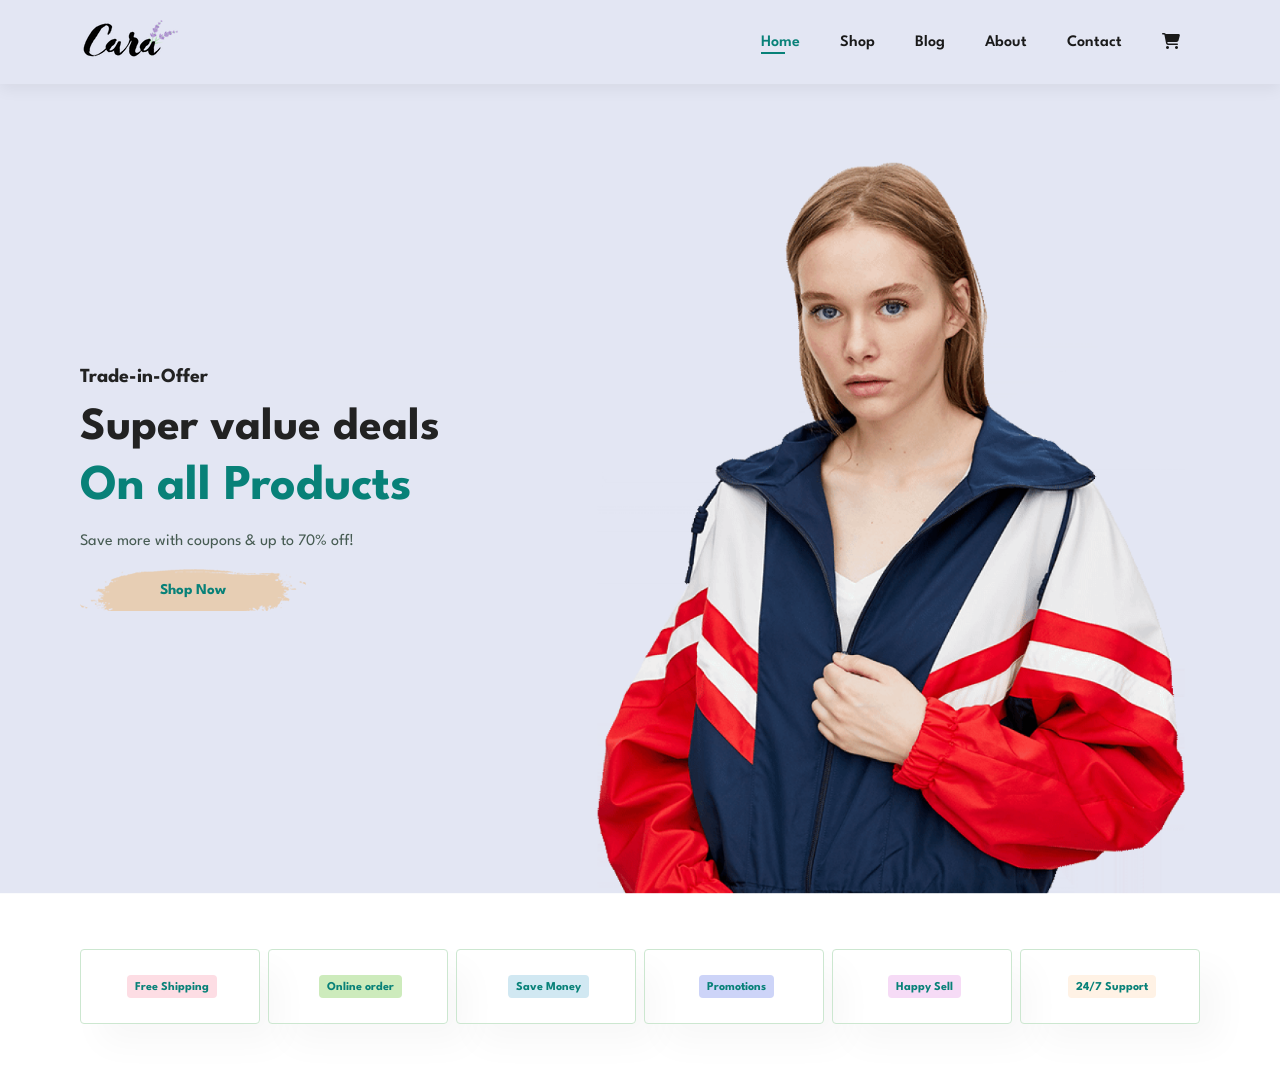
==== index.html @ 5d47c780 "Hora hai hora hai" ====
<!DOCTYPE html>
<html lang="en">

<head>
    <meta charset="UTF-8">
    <meta name="viewport" content="width=device-width, initial-scale=1.0">
    <title>Document</title>
    <link rel="stylesheet" href="style.css">
    <link rel="stylesheet" href="https://cdnjs.cloudflare.com/ajax/libs/font-awesome/6.7.2/css/all.min.css">
</head>

<body>
    <section id="header">
        <a href="#"><img src="images/logo.png" class="logo" alt=""></a>

        <div>
            <ul id="navbar">
                <li><a class="active" href="index.html">Home</a></li>
                <li><a href="Shop.html">Shop</a></li>
                <li><a href="Blog.html">Blog</a></li>
                <li><a href="About.html">About</a></li>
                <li><a href="Contact.html">Contact</a></li>

                <li><a href="cart.html"><i class="fa-solid fa-cart-shopping"></i></a></li>
            </ul>
        </div>


    </section>

    <section id="hero">
<h4>
    Trade-in-Offer
</h4>
<h2>Super value deals</h2>
<h1>On all Products</h1>
<p>Save more with coupons & up to 70% off!</p>
<button>Shop Now</button>

    </section>
    
    <section id="feature" class="section-p1">
        <div class="fe-box">
            <img src="images/features/f1.png" alt="">
            <h6>Free Shipping</h6>
        </div>
        <div class="fe-box">
            <img src="images/features/f2.png" alt="">
            <h6>Online order</h6>
        </div>
        <div class="fe-box">
            <img src="images/features/f3.png" alt="">
            <h6>Save Money</h6>
        </div>
        <div class="fe-box">
            <img src="images/features/f4.png" alt="">
            <h6>Promotions</h6>
        </div>
        <div class="fe-box">
            <img src="images/features/f5.png" alt="">
            <h6>Happy Sell</h6>
        </div>
        <div class="fe-box">
            <img src="images/features/f6.png" alt="">
            <h6>24/7 Support</h6>
        </div>
    </section>




    <script src="script.js"></script>

</body>

</html>
---- style.css ----
@import url("https://fonts.googleapis.com/css2?family=Spartan:wght@100;200;300;400;500;600;700;800;900&display=swap");
* {
  margin: 0;
  padding: 0;
  box-sizing: border-box;
  font-family: "Spartan", sans-serif;
}

html {
  scroll-behavior: smooth;
}

/* Global Styles */

h1 {
  font-size: 50px;
  line-height: 64px;
  color: #222;
}

h2 {
  font-size: 46px;
  line-height: 54px;
  color: #222;
}

h4 {
  font-size: 20px;
  color: #222;
}

h6 {
  font-weight: 700;
  font-size: 12px;
}

p {
  font-size: 16px;
  color: #465b52;
  margin: 15px 0 20px 0;
}

.section-p1 {
  padding: 40px 80px;
}

.section-m1 {
  margin: 40px 0;
}

body {
  width: 100%;
}

#header{
  display: flex;
  align-items: center;
  justify-content: space-between;
  padding: 20px 80px;
  background: #e3e6f3;
  box-shadow: 0 5px 15px rgba(0,0,0,0.06);
  z-index: 999;
  position: sticky;
  top: 0;
  left: 0;
}

#navbar{
  display: flex;
  align-items: center;
  justify-content: center;
}

#navbar li{
  list-style: none;
  padding: 0px 20px;
  position: relative;
  
}

#navbar li a {
  text-decoration: none;
  font-size: 16px;
  font-weight: 600;
  color: #1a1a1a;
  transition: 0.3s ease;

}

#navbar li a:hover, #navbar li a.active{
  color: #088178;
}

#navbar li a.active::after,#navbar li a:hover::after
{
  content: "";
  width: 30%;
  height: 2px;
  background-color: #088178;
  position: absolute;
  bottom: -4px;
  left: 20px;

  
}

#hero{
  background-image: url("images/hero4.png");
  height: 90vh;
  background-size: cover;
  background-repeat: no-repeat;
  background-position: top 25% right 0;
  width: 100%;
    /* height: 100vh;
  background-size: cover;
  background-repeat: no-repeat;
  background-position: center; */

  padding: 0 80px;
  display: flex;
  flex-direction: column;
  align-items: flex-start;
  justify-content: center;
  
  

}

#hero h4{
  padding-bottom: 15px;
}
#hero h1{
  color: #088178;
}

#hero button{
  background-image: url("images/button.png");
  background-color: transparent;
  color: #088178;
  border: 0;
  padding: 14px 80px 14px 80px ;
  background-repeat: no-repeat;
  cursor: pointer;
  font-size: 15px;
  font-weight: 700;
}

#feature .fe-box{
  width: 180px;
  text-align: center;
  padding: 25px 15px;
  box-shadow: 20px 20px 34px rgba(0,0,0,0.03);
  border: 1px solid #cce7d0;
  border-radius: 4px;
  margin: 15px 0px;
 

}

#feature .fe-box:hover{
  box-shadow: 10px 10px 54px rgba(70,62,221,0.1);
}

#feature .fe-box h6{
  padding: 12px 8px 10px 8px;
  line-height: 1px;
  border-radius: 4px;
  color: #088178;

  background-color:#fddde4;
  display: inline-block;
}
#feature .fe-box img{
  margin-bottom:10px ;
  width: 100%;
}
#feature{
   display: flex;
   justify-content: space-between;
   align-items: center;
   flex-wrap: wrap;
}

#feature .fe-box:nth-child(2) h6{
background-color: #cdebbc;
}
#feature .fe-box:nth-child(3) h6{
background-color: #d1e8f2;
}
#feature .fe-box:nth-child(4) h6{
background-color: #cdd4f8;
}
#feature .fe-box:nth-child(5) h6{
background-color: #f6dbf6;
}
#feature .fe-box:nth-child(6) h6{
background-color: #fff2e5;
}
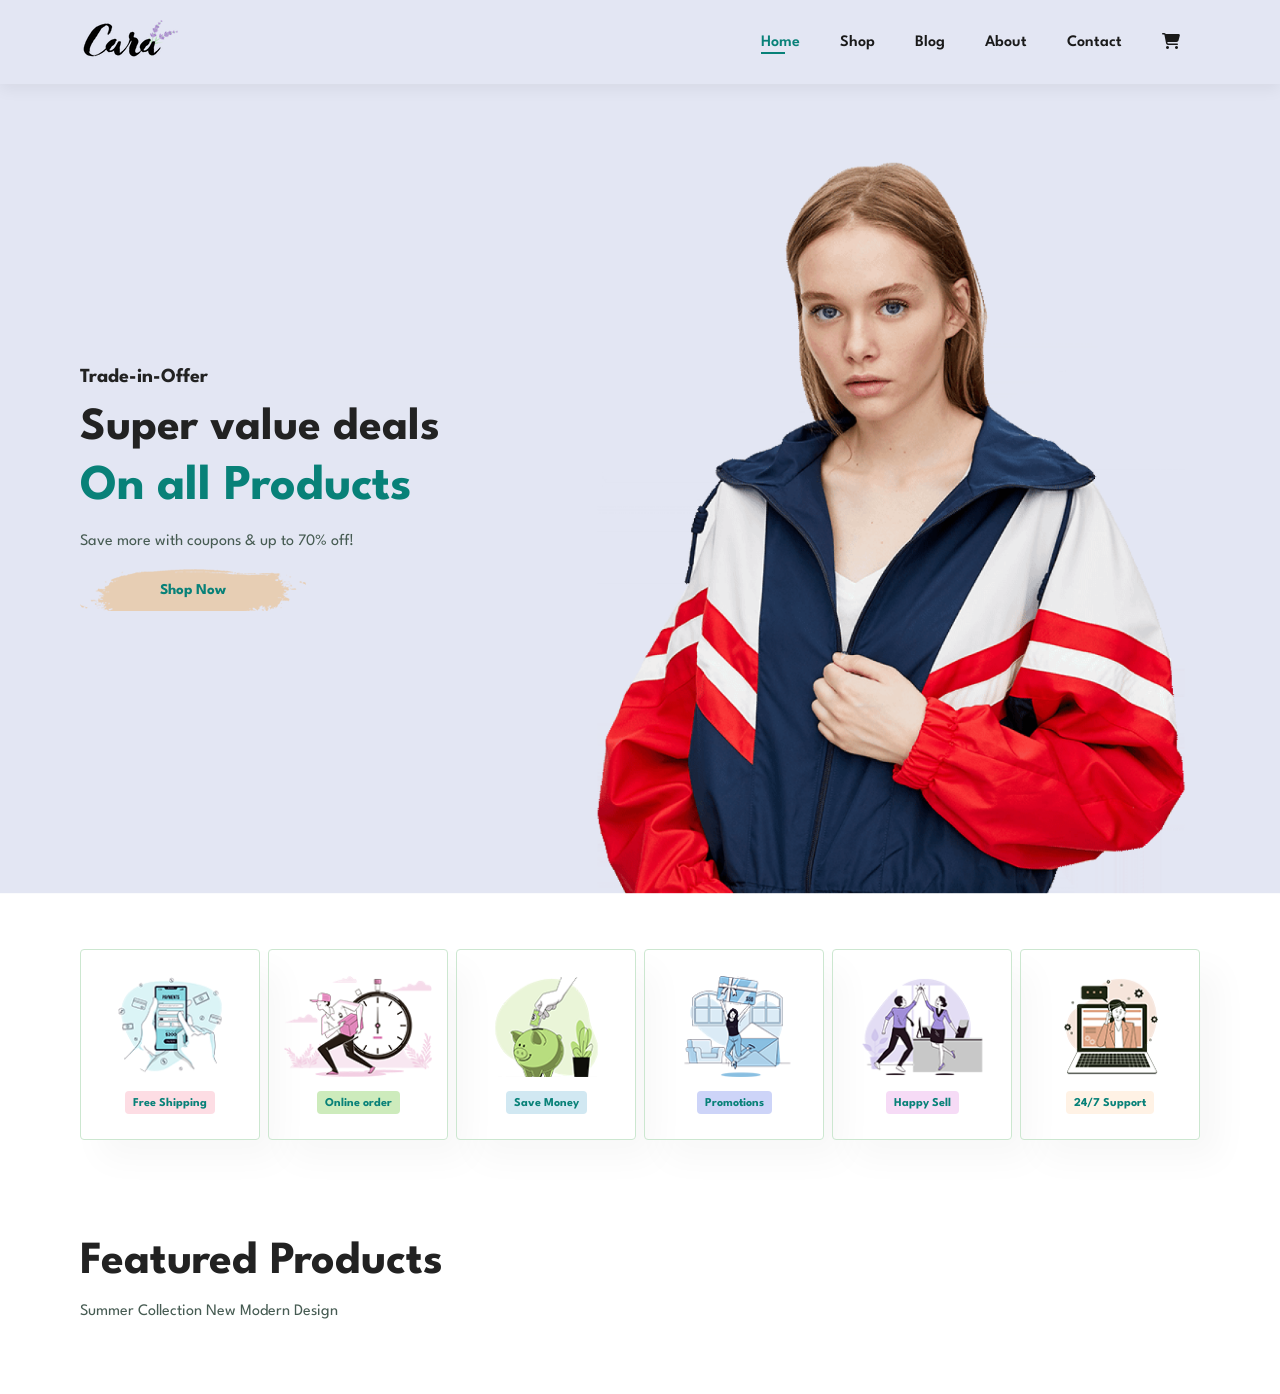
==== commit 40a8bf22: "Added Product Pictures" ====
--- a/index.html
+++ b/index.html
@@ -66,6 +66,19 @@
         </div>
     </section>
 
+    <section id="product1" class="section-p1">
+        <h2>Featured Products </h2>
+        <p>Summer Collection New Modern Design</p>
+        <div class="pro-container">
+            <div class="pro">
+                <img src="" alt="">
+            </div>
+
+
+        </div>
+
+    </section>
+
 
 
 
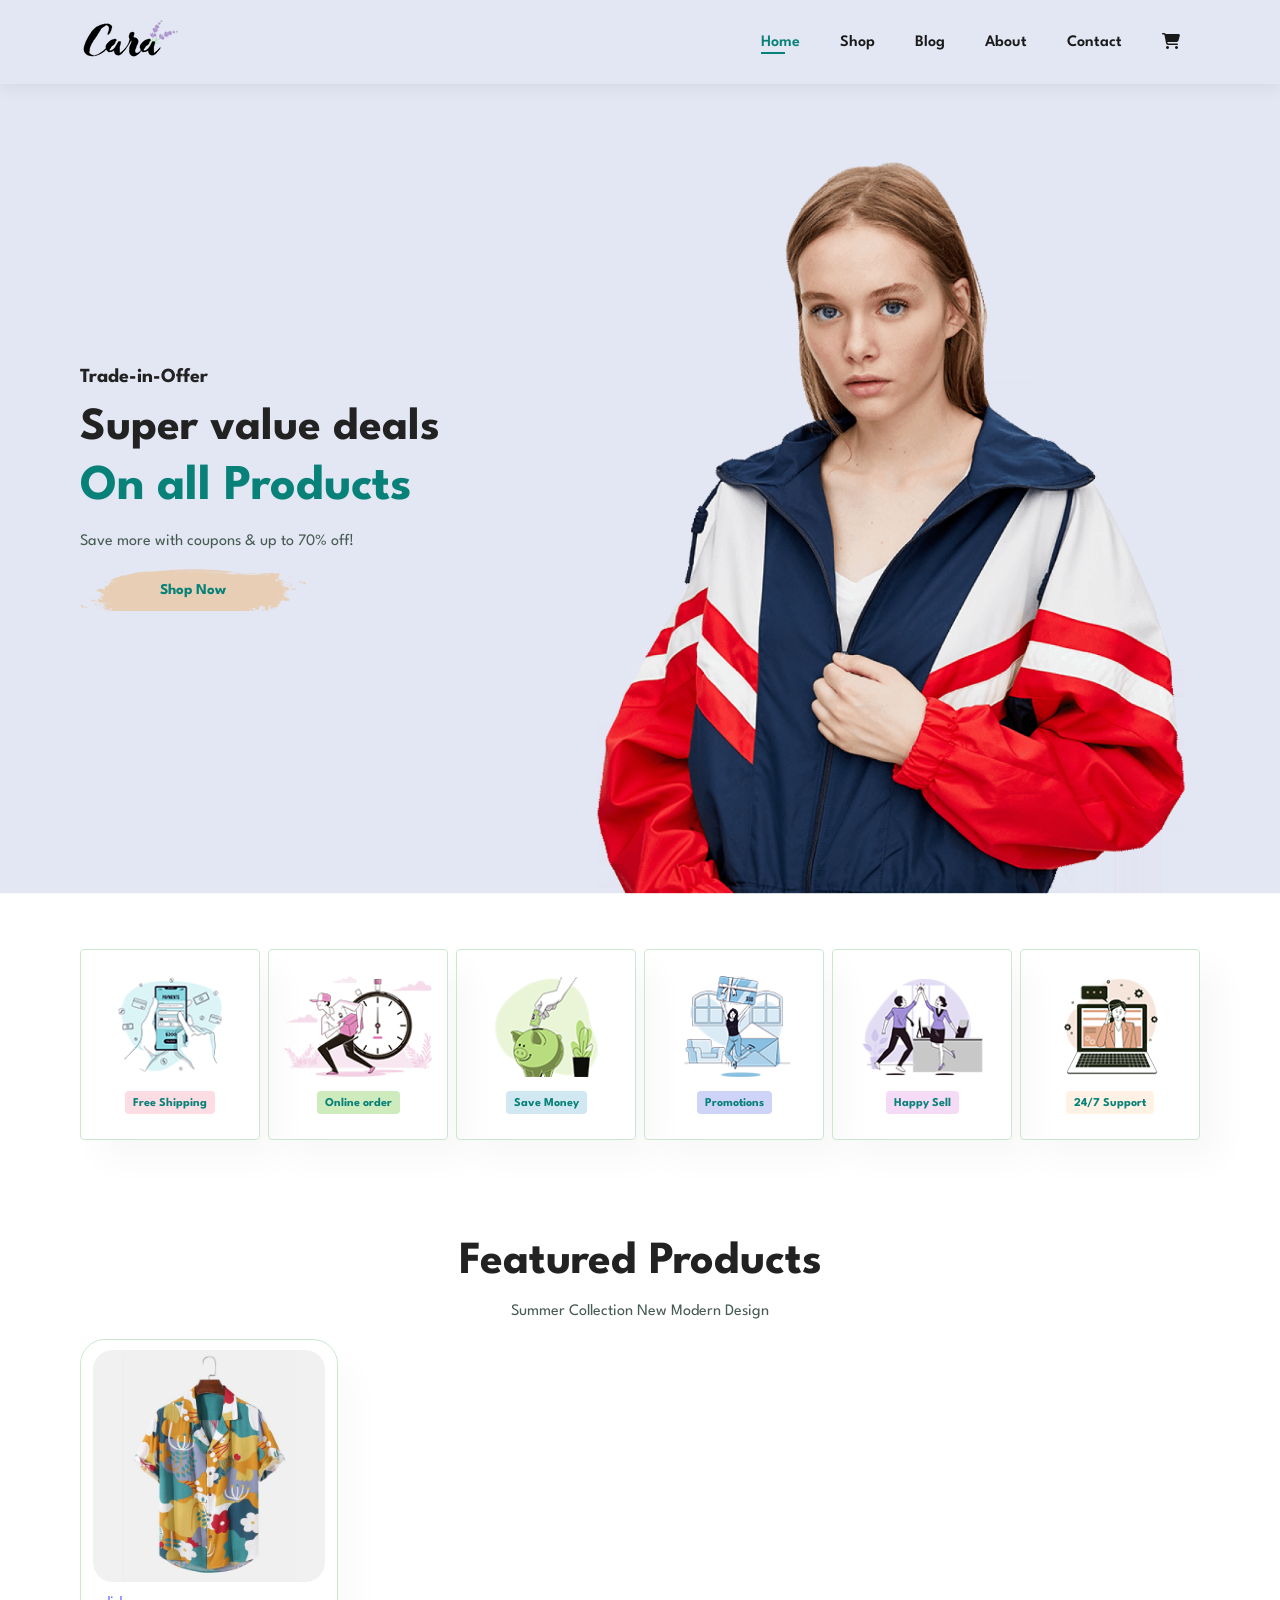
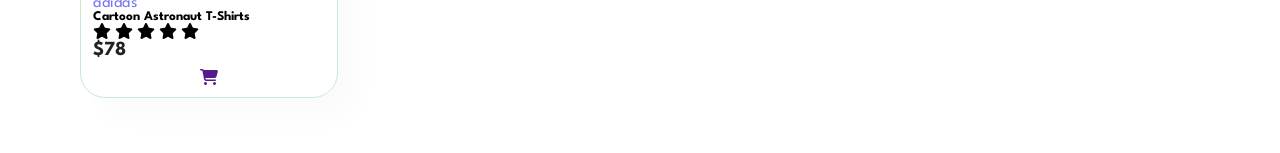
==== commit 58c4fe96: "Product details" ====
--- a/index.html
+++ b/index.html
@@ -71,7 +71,24 @@
         <p>Summer Collection New Modern Design</p>
         <div class="pro-container">
             <div class="pro">
-                <img src="" alt="">
+                <img src="images/Product/f1.jpg" alt="">
+                <div class="des">
+                    <span>adidas</span>
+                    <h5>Cartoon Astronaut T-Shirts</h5>
+                    <div class="star">
+                        <i class="fas fa-star"></i>
+                        <i class="fas fa-star"></i>
+                        <i class="fas fa-star"></i>
+                        <i class="fas fa-star"></i>
+                        <i class="fas fa-star"></i>
+                        
+                      
+                    </div>
+                    <h4>$78</h4>
+                </div>
+                <a href=""><i class="fa-solid fa-cart-shopping"></i></a>
+
+
             </div>
 
 
--- a/style.css
+++ b/style.css
@@ -197,3 +197,48 @@
 background-color: #fff2e5;
 }
 
+#product1{
+  text-align: center;
+}
+
+#product1 .pro{
+width: 23%;
+min-width: 250px;
+padding: 10px 12px;
+border: 1px solid #cce7d0;
+border-radius: 25px;
+cursor: pointer;
+box-shadow: 20px 20px 30px rgba(0,0,0,0.02);
+margin: 15px 0px;
+transition: 0.2s ease;
+}
+#product1 .pro:hover{
+  box-shadow: 20px 20px 30px rgba(0,0,0,0.06);
+}
+
+#product1 .pro img{
+  width: 100%;
+  border-radius: 20px;
+}
+
+#product1 .pro .des{
+  text-align:start;
+  padding: 10px 0px;
+
+
+}
+#product1 .pro .des span{
+  color: #7575f2;
+
+}
+
+
+
+
+
+
+
+
+
+
+
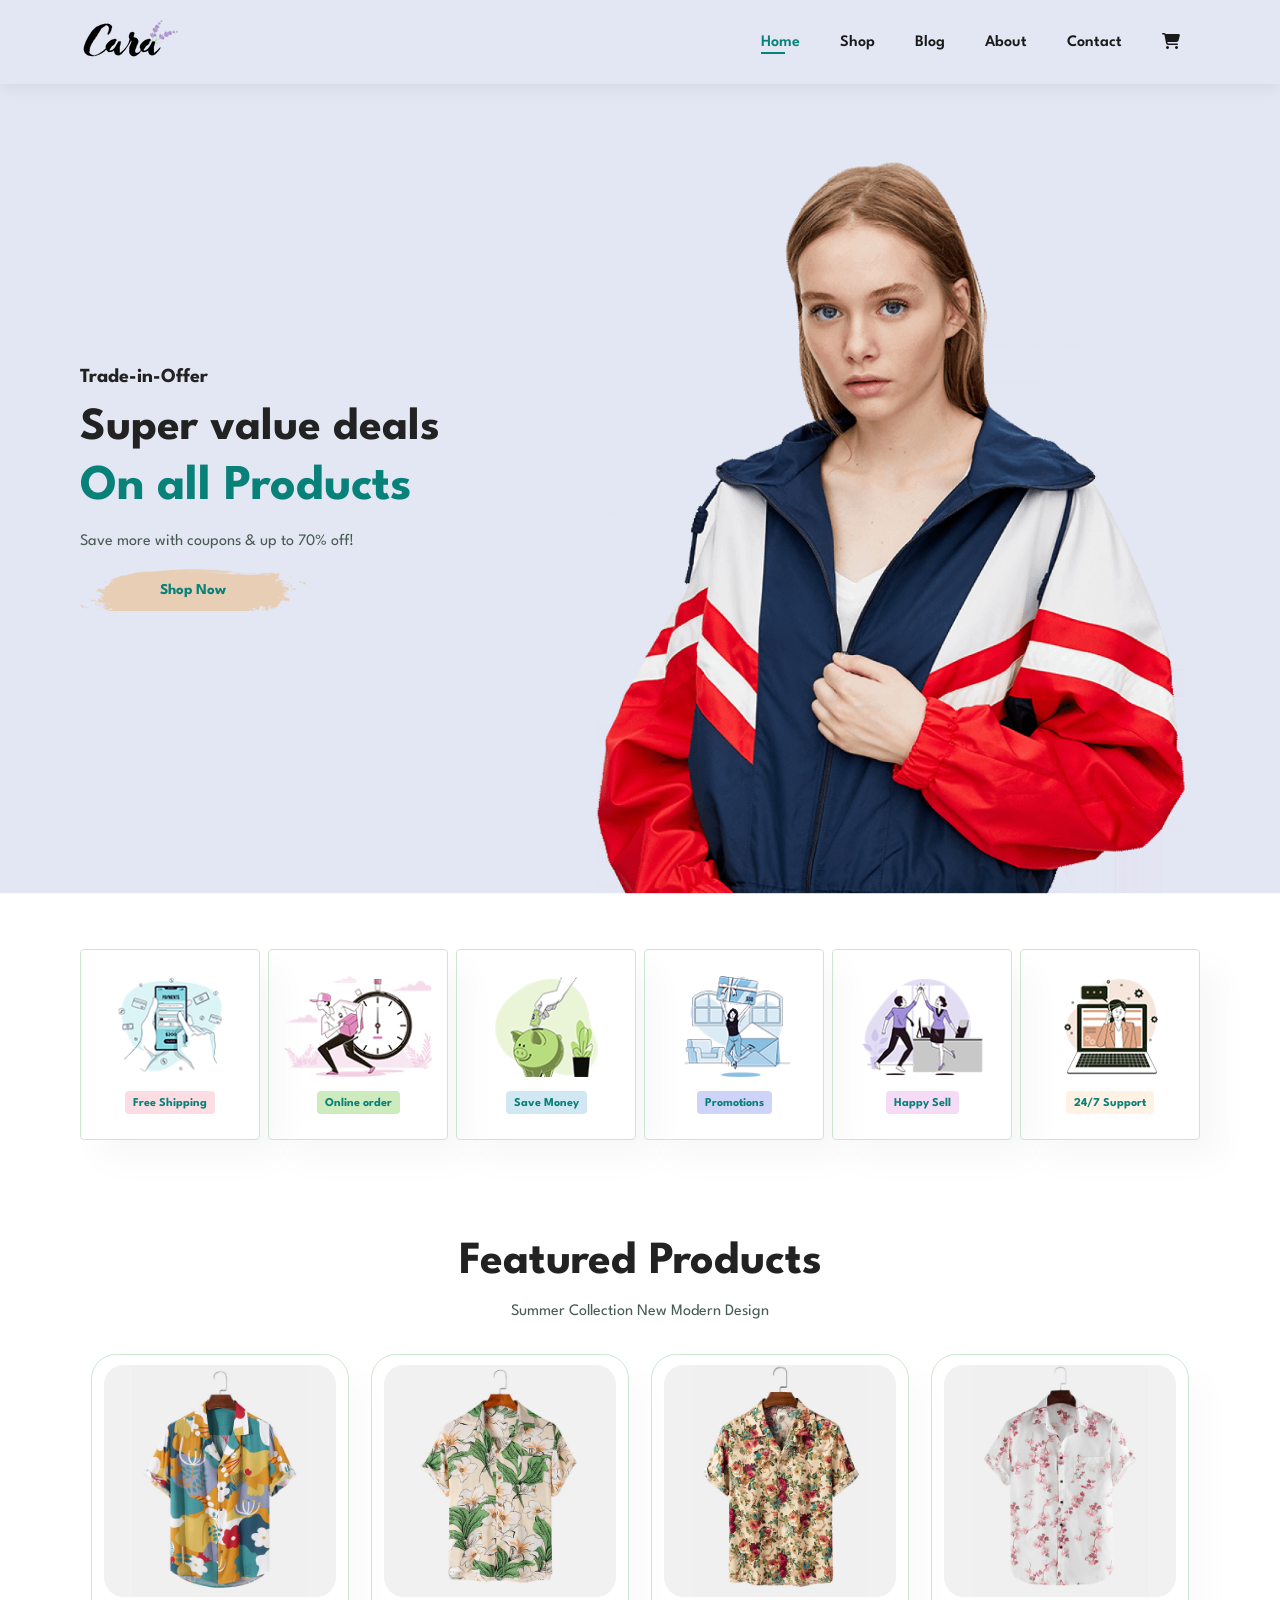
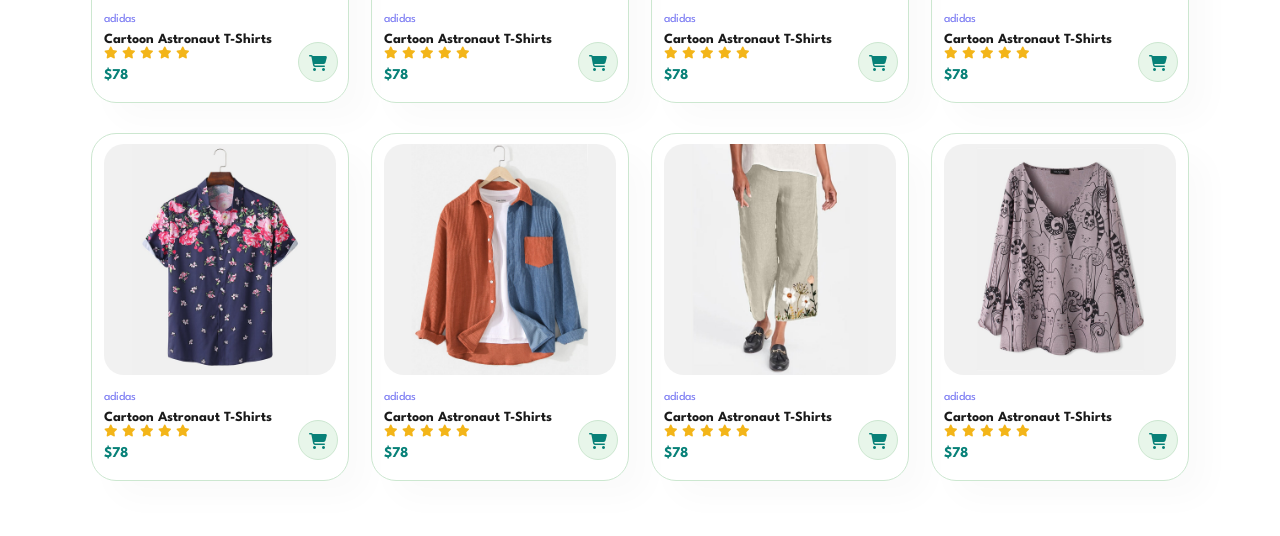
==== commit 5a6aa8a4: "Featured Products section done" ====
--- a/index.html
+++ b/index.html
@@ -29,16 +29,16 @@
     </section>
 
     <section id="hero">
-<h4>
-    Trade-in-Offer
-</h4>
-<h2>Super value deals</h2>
-<h1>On all Products</h1>
-<p>Save more with coupons & up to 70% off!</p>
-<button>Shop Now</button>
-
-    </section>
-    
+        <h4>
+            Trade-in-Offer
+        </h4>
+        <h2>Super value deals</h2>
+        <h1>On all Products</h1>
+        <p>Save more with coupons & up to 70% off!</p>
+        <button>Shop Now</button>
+
+    </section>
+
     <section id="feature" class="section-p1">
         <div class="fe-box">
             <img src="images/features/f1.png" alt="">
@@ -81,13 +81,169 @@
                         <i class="fas fa-star"></i>
                         <i class="fas fa-star"></i>
                         <i class="fas fa-star"></i>
-                        
-                      
-                    </div>
-                    <h4>$78</h4>
-                </div>
-                <a href=""><i class="fa-solid fa-cart-shopping"></i></a>
-
+
+
+                    </div>
+                    <h4>$78</h4>
+
+                </div>
+
+
+                <a href=""><i class="fa-solid fa-cart-shopping cart"></i></a>
+
+            </div>
+            <div class="pro">
+                <img src="images/Product/f2.jpg" alt="">
+                <div class="des">
+                    <span>adidas</span>
+                    <h5>Cartoon Astronaut T-Shirts</h5>
+                    <div class="star">
+                        <i class="fas fa-star"></i>
+                        <i class="fas fa-star"></i>
+                        <i class="fas fa-star"></i>
+                        <i class="fas fa-star"></i>
+                        <i class="fas fa-star"></i>
+
+
+                    </div>
+                    <h4>$78</h4>
+
+                </div>
+
+
+                <a href=""><i class="fa-solid fa-cart-shopping cart"></i></a>
+
+            </div>
+            <div class="pro">
+                <img src="images/Product/f3.jpg" alt="">
+                <div class="des">
+                    <span>adidas</span>
+                    <h5>Cartoon Astronaut T-Shirts</h5>
+                    <div class="star">
+                        <i class="fas fa-star"></i>
+                        <i class="fas fa-star"></i>
+                        <i class="fas fa-star"></i>
+                        <i class="fas fa-star"></i>
+                        <i class="fas fa-star"></i>
+
+
+                    </div>
+                    <h4>$78</h4>
+
+                </div>
+
+
+                <a href=""><i class="fa-solid fa-cart-shopping cart"></i></a>
+
+            </div>
+            <div class="pro">
+                <img src="images/Product/f4.jpg" alt="">
+                <div class="des">
+                    <span>adidas</span>
+                    <h5>Cartoon Astronaut T-Shirts</h5>
+                    <div class="star">
+                        <i class="fas fa-star"></i>
+                        <i class="fas fa-star"></i>
+                        <i class="fas fa-star"></i>
+                        <i class="fas fa-star"></i>
+                        <i class="fas fa-star"></i>
+
+
+                    </div>
+                    <h4>$78</h4>
+
+                </div>
+
+
+                <a href=""><i class="fa-solid fa-cart-shopping cart"></i></a>
+
+            </div>
+            <div class="pro">
+                <img src="images/Product/f5.jpg" alt="">
+                <div class="des">
+                    <span>adidas</span>
+                    <h5>Cartoon Astronaut T-Shirts</h5>
+                    <div class="star">
+                        <i class="fas fa-star"></i>
+                        <i class="fas fa-star"></i>
+                        <i class="fas fa-star"></i>
+                        <i class="fas fa-star"></i>
+                        <i class="fas fa-star"></i>
+
+
+                    </div>
+                    <h4>$78</h4>
+
+                </div>
+
+
+                <a href=""><i class="fa-solid fa-cart-shopping cart"></i></a>
+
+            </div>
+            <div class="pro">
+                <img src="images/Product/f6.jpg" alt="">
+                <div class="des">
+                    <span>adidas</span>
+                    <h5>Cartoon Astronaut T-Shirts</h5>
+                    <div class="star">
+                        <i class="fas fa-star"></i>
+                        <i class="fas fa-star"></i>
+                        <i class="fas fa-star"></i>
+                        <i class="fas fa-star"></i>
+                        <i class="fas fa-star"></i>
+
+
+                    </div>
+                    <h4>$78</h4>
+
+                </div>
+
+
+                <a href=""><i class="fa-solid fa-cart-shopping cart"></i></a>
+
+            </div>
+            <div class="pro">
+                <img src="images/Product/f7.jpg" alt="">
+                <div class="des">
+                    <span>adidas</span>
+                    <h5>Cartoon Astronaut T-Shirts</h5>
+                    <div class="star">
+                        <i class="fas fa-star"></i>
+                        <i class="fas fa-star"></i>
+                        <i class="fas fa-star"></i>
+                        <i class="fas fa-star"></i>
+                        <i class="fas fa-star"></i>
+
+
+                    </div>
+                    <h4>$78</h4>
+
+                </div>
+
+
+                <a href=""><i class="fa-solid fa-cart-shopping cart"></i></a>
+
+            </div>
+            <div class="pro">
+                <img src="images/Product/f8.jpg" alt="">
+                <div class="des">
+                    <span>adidas</span>
+                    <h5>Cartoon Astronaut T-Shirts</h5>
+                    <div class="star">
+                        <i class="fas fa-star"></i>
+                        <i class="fas fa-star"></i>
+                        <i class="fas fa-star"></i>
+                        <i class="fas fa-star"></i>
+                        <i class="fas fa-star"></i>
+
+
+                    </div>
+                    <h4>$78</h4>
+
+                </div>
+
+
+                <a href=""><i class="fa-solid fa-cart-shopping cart"></i></a>
 
             </div>
 
--- a/style.css
+++ b/style.css
@@ -202,6 +202,8 @@
 }
 
 #product1 .pro{
+  
+  
 width: 23%;
 min-width: 250px;
 padding: 10px 12px;
@@ -211,6 +213,7 @@
 box-shadow: 20px 20px 30px rgba(0,0,0,0.02);
 margin: 15px 0px;
 transition: 0.2s ease;
+ position: relative;
 }
 #product1 .pro:hover{
   box-shadow: 20px 20px 30px rgba(0,0,0,0.06);
@@ -224,21 +227,63 @@
 #product1 .pro .des{
   text-align:start;
   padding: 10px 0px;
+  
 
 
 }
 #product1 .pro .des span{
   color: #7575f2;
-
-}
-
-
-
-
-
-
-
-
-
-
-
+  font-size: 12px;
+
+
+}
+#product1 .pro .des h5{
+  padding-top: 7px;
+  color: #1a1a1a;
+  font-size: 14px;
+}
+#product1 .pro .des i{
+  font-size: 12px;
+  color: rgb(243,181,25);
+
+}
+#product1 .pro .des h4{
+  padding-top: 7px;
+  font-size: 15px;
+  font-weight: 700;
+  color: #088178;
+}
+
+#product1 .pro .cart{
+  width: 40px;
+  height: 40px;
+  line-height: 40px;
+  font-weight: 800;
+  color: #088178;
+  border-radius: 50px;
+  background-color: #e8f6ea;
+  border:1px solid #cce7d0;
+  position: absolute;
+  bottom: 20px;
+right: 10px;
+
+}
+.pro-container{
+  display: flex;
+  flex-wrap: wrap;
+  align-items: center;
+  justify-content: space-around;
+}
+
+
+
+
+
+
+
+
+
+
+
+
+
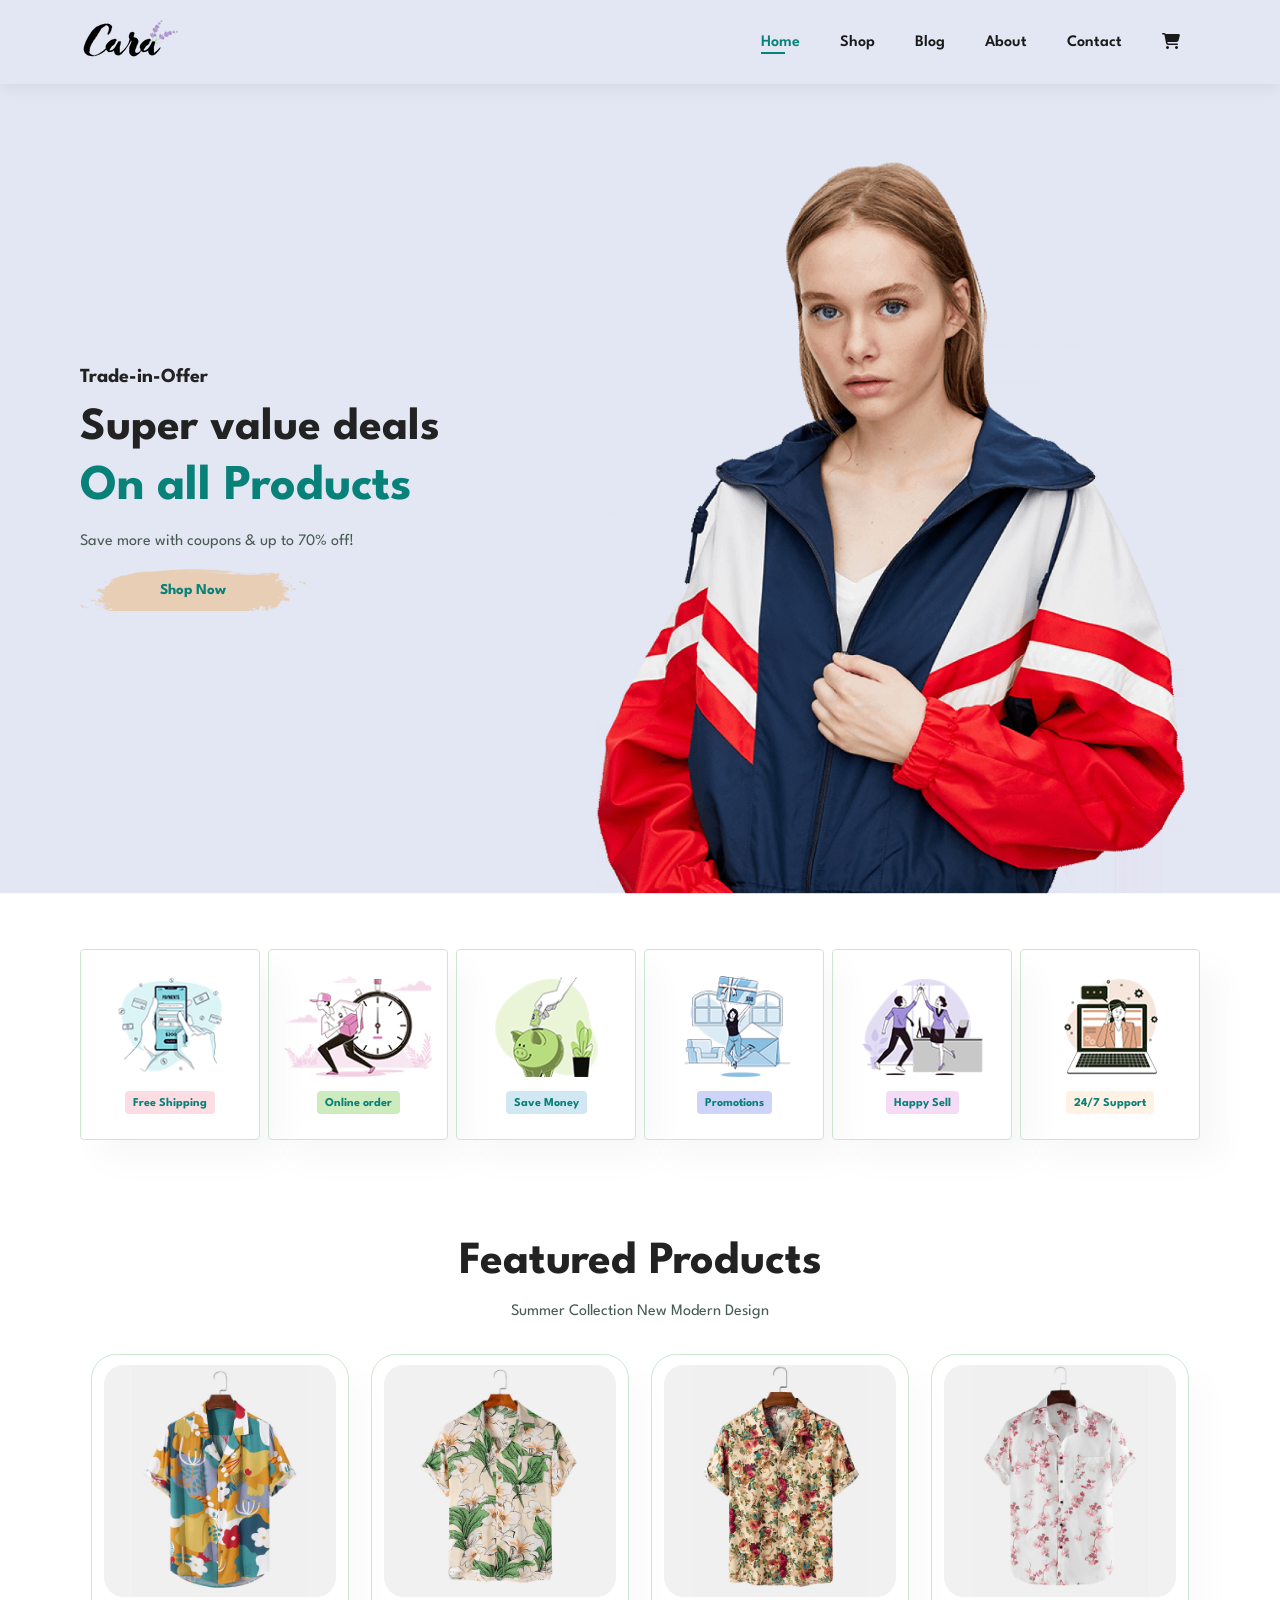
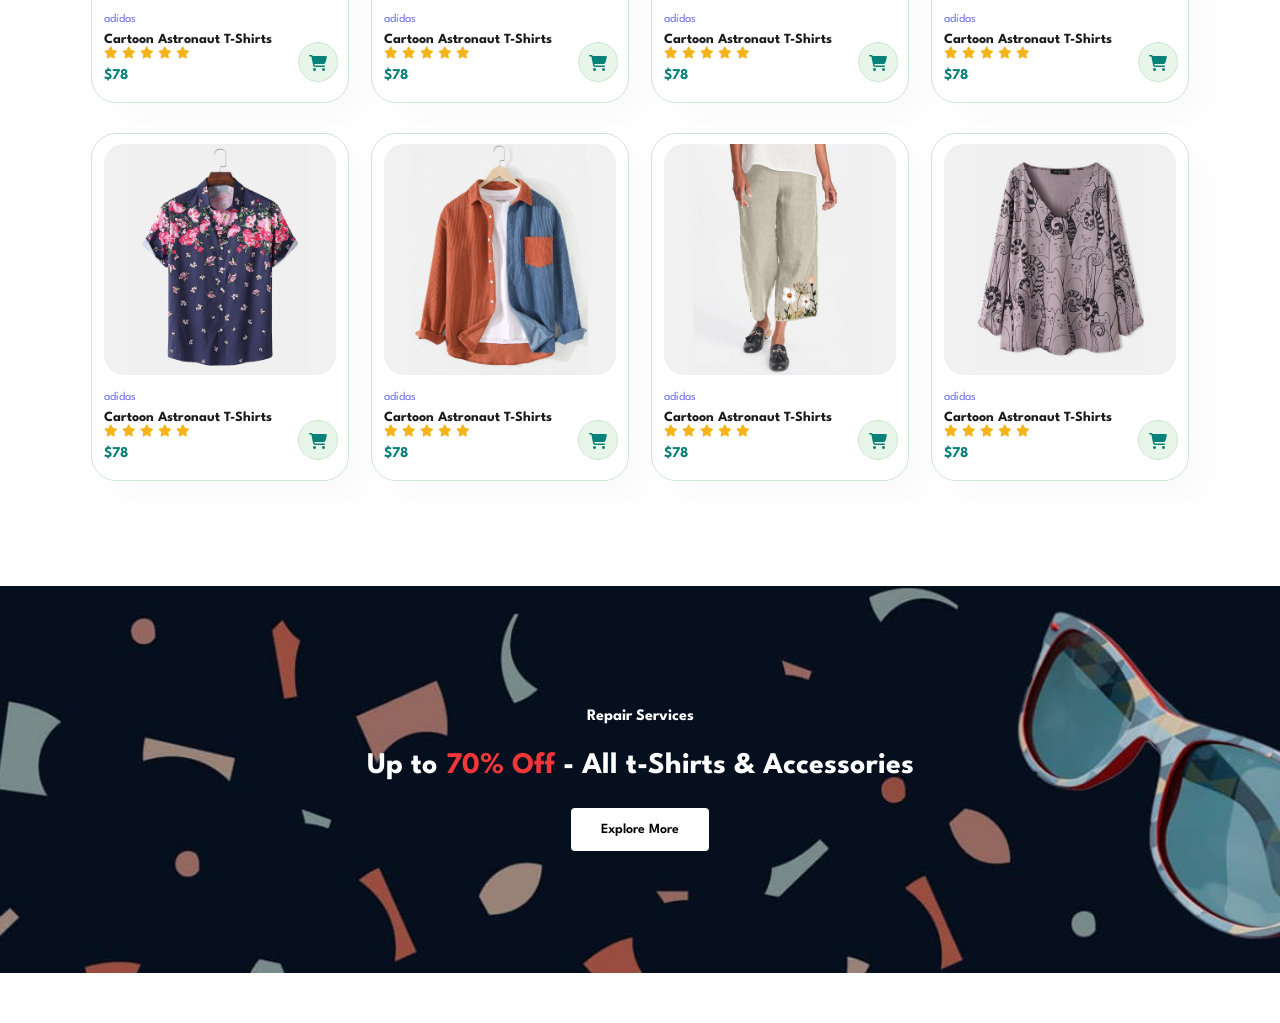
==== commit 17abdfb2: "Services Section done" ====
--- a/index.html
+++ b/index.html
@@ -253,6 +253,13 @@
     </section>
 
 
+    <section id="services">
+        <h4>Repair Services</h4>
+        <h1>Up to <span>70% Off</span> - All t-Shirts & Accessories</h1>
+        <button class="normal">Explore More</button>
+    </section>
+
+
 
 
     <script src="script.js"></script>
--- a/style.css
+++ b/style.css
@@ -38,6 +38,20 @@
   font-size: 16px;
   color: #465b52;
   margin: 15px 0 20px 0;
+}
+
+button.normal{
+  font-size: 14px;
+  font-weight: 600;
+  padding: 15px   30px;
+  color: #000;
+  background-color: #fff;
+  border-radius: 4px;
+  cursor: pointer;
+  border: none;
+  outline: none;
+  transition: 0.2s;
+
 }
 
 .section-p1 {
@@ -275,15 +289,44 @@
   justify-content: space-around;
 }
 
-
-
-
-
-
-
-
-
-
-
-
-
+#services{
+  text-align: center;
+  margin: 50px 0px;
+  padding: 20px;
+  background-image: url(images/Services.jpg);
+  height: 43vh;
+  width: 100%;
+  background-size: cover;
+  background-repeat: no-repeat;
+  background-position: center;
+  display: flex;
+  align-items: center;
+  flex-direction: column;
+  justify-content: center;
+ 
+}
+
+#services h4{
+  font-size: 16px;
+  color: #fff;
+}
+#services h1{
+  color: #fff;
+  font-size: 30px;
+  padding: 10px 0px;
+}
+#services h1 span{
+  color: #ef3638;
+}
+
+#services button:hover{
+  background-color: #088178;
+  color: #fff;
+}
+
+
+
+
+
+
+
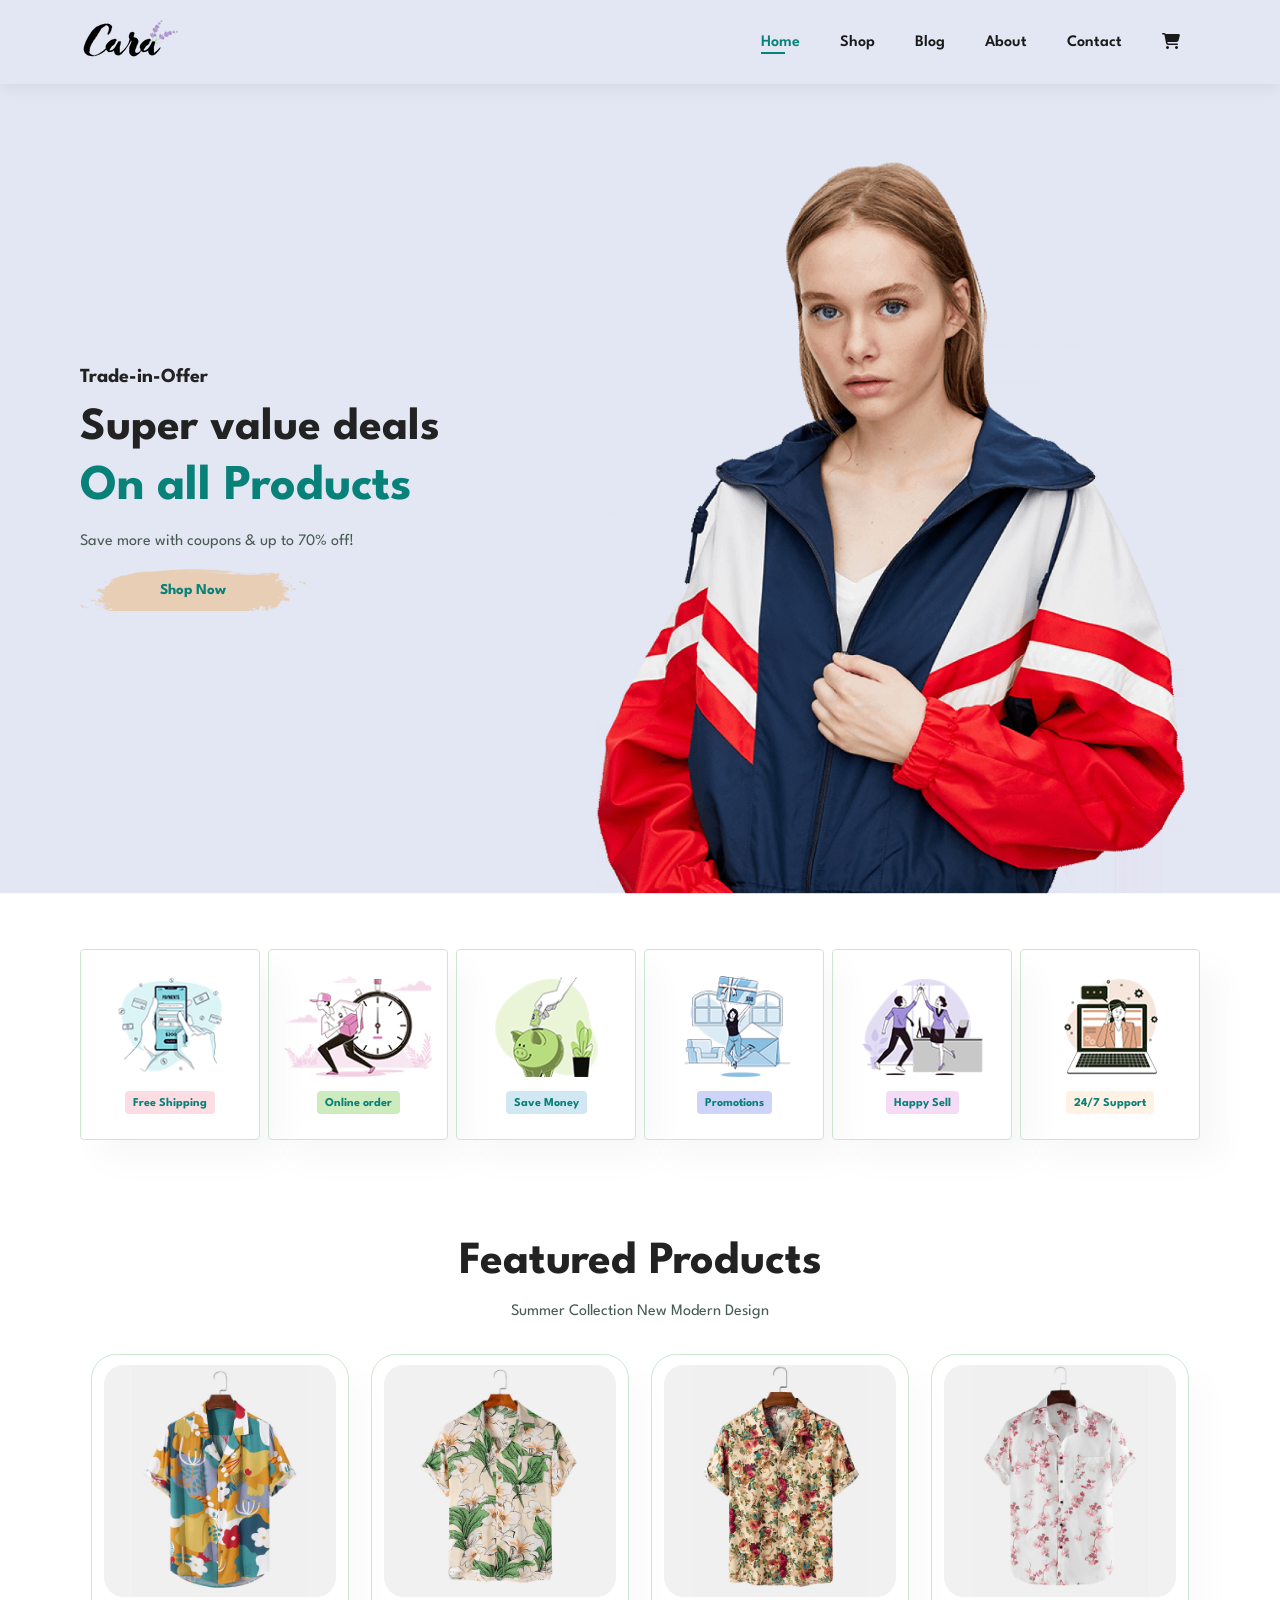
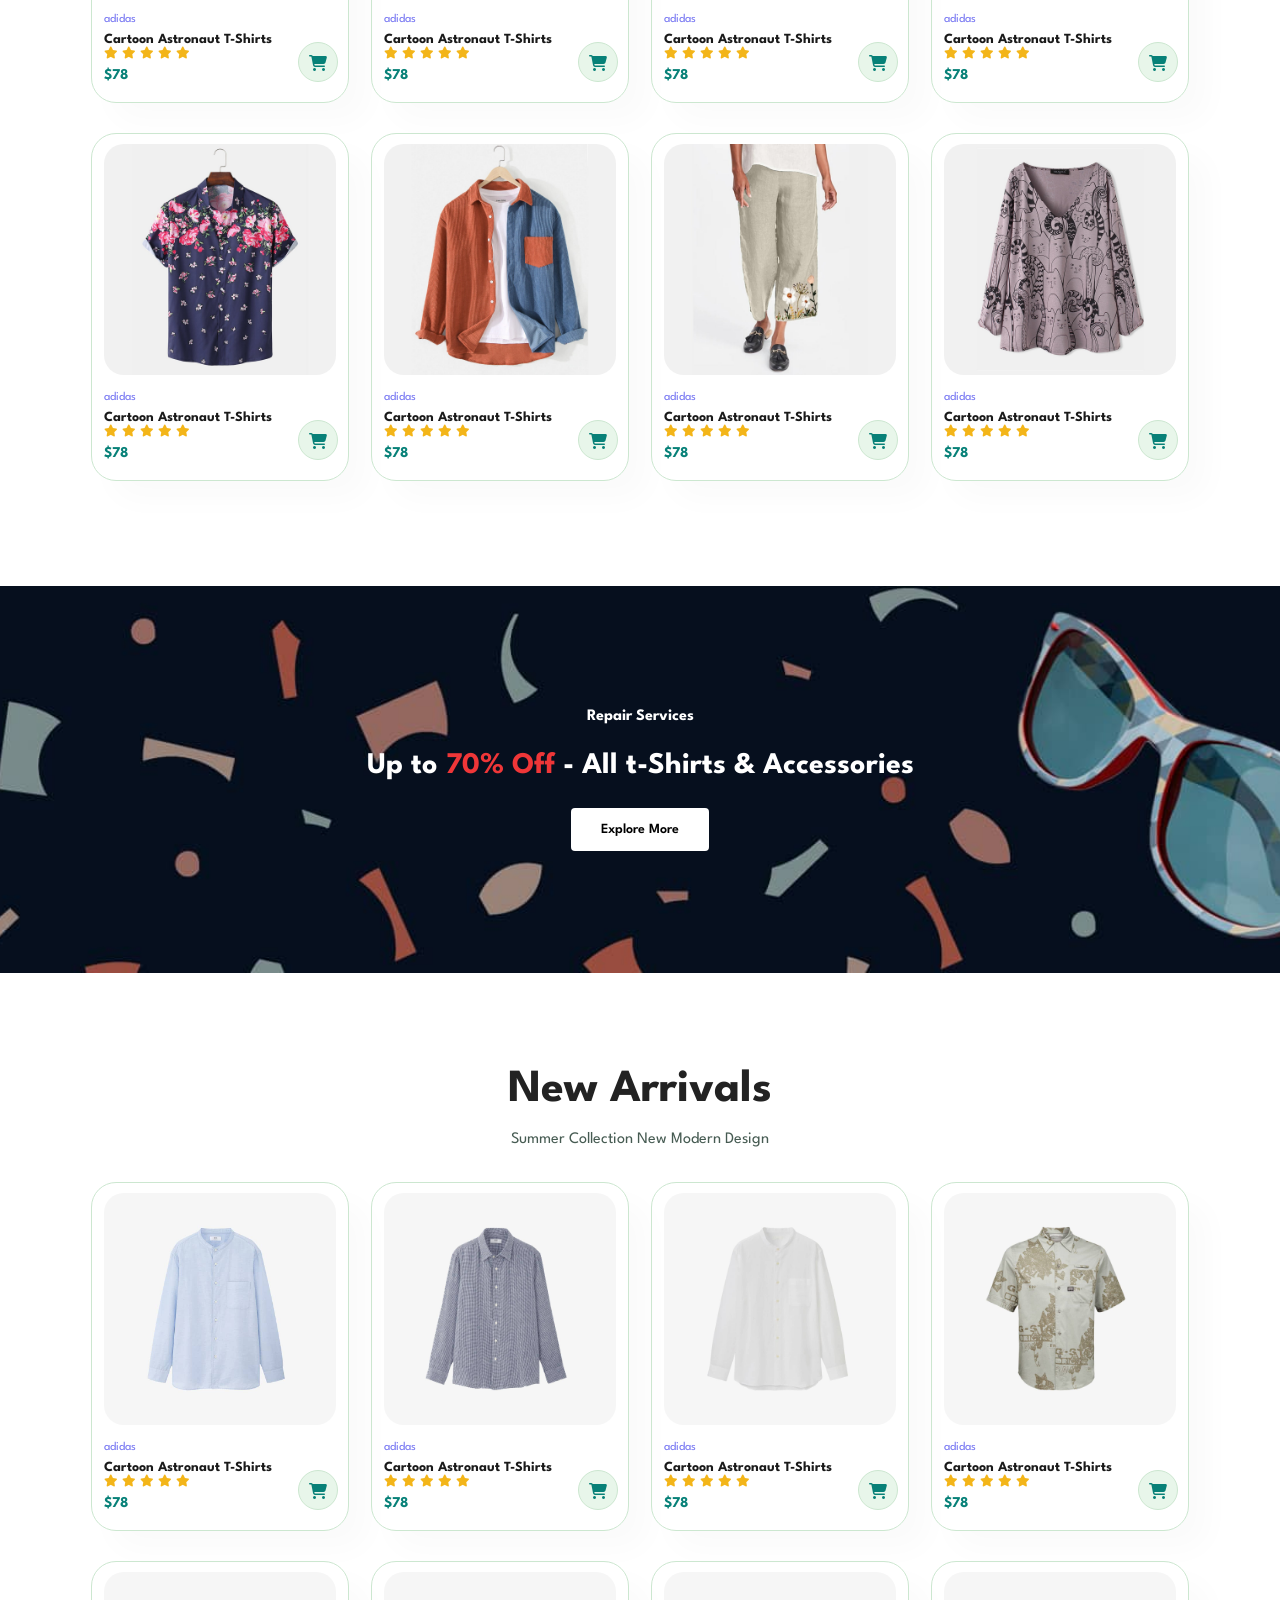
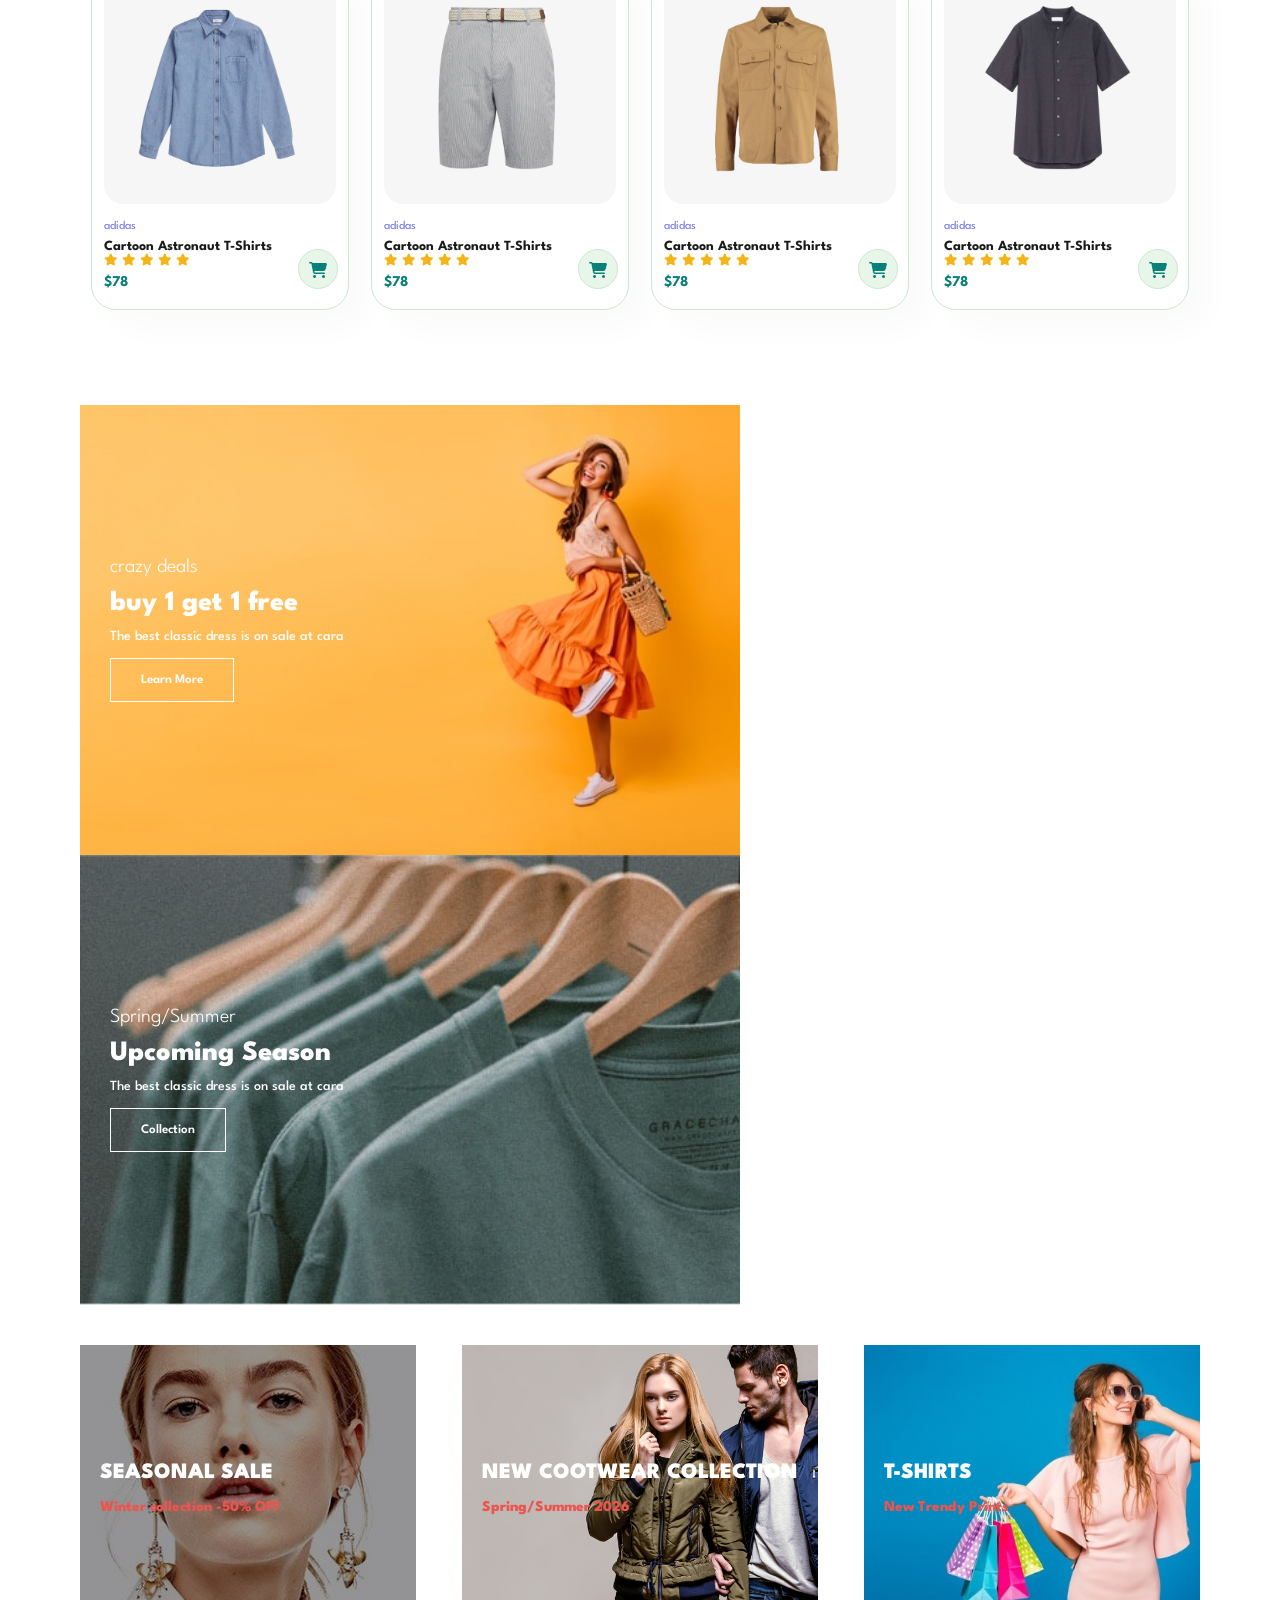
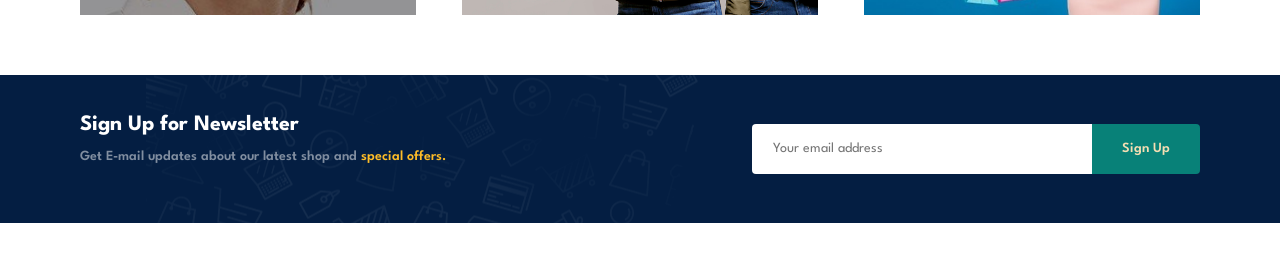
==== commit 26b83440: "Newsletter Section Done" ====
--- a/index.html
+++ b/index.html
@@ -259,6 +259,243 @@
         <button class="normal">Explore More</button>
     </section>
 
+    <section id="product1" class="section-p1">
+        <h2>New Arrivals</h2>
+        <p>Summer Collection New Modern Design</p>
+        <div class="pro-container">
+            <div class="pro">
+                <img src="images/Product/n1.jpg" alt="">
+                <div class="des">
+                    <span>adidas</span>
+                    <h5>Cartoon Astronaut T-Shirts</h5>
+                    <div class="star">
+                        <i class="fas fa-star"></i>
+                        <i class="fas fa-star"></i>
+                        <i class="fas fa-star"></i>
+                        <i class="fas fa-star"></i>
+                        <i class="fas fa-star"></i>
+
+
+                    </div>
+                    <h4>$78</h4>
+
+                </div>
+
+
+                <a href=""><i class="fa-solid fa-cart-shopping cart"></i></a>
+
+            </div>
+            <div class="pro">
+                <img src="images/Product/n2.jpg" alt="">
+                <div class="des">
+                    <span>adidas</span>
+                    <h5>Cartoon Astronaut T-Shirts</h5>
+                    <div class="star">
+                        <i class="fas fa-star"></i>
+                        <i class="fas fa-star"></i>
+                        <i class="fas fa-star"></i>
+                        <i class="fas fa-star"></i>
+                        <i class="fas fa-star"></i>
+
+
+                    </div>
+                    <h4>$78</h4>
+
+                </div>
+
+
+                <a href=""><i class="fa-solid fa-cart-shopping cart"></i></a>
+
+            </div>
+            <div class="pro">
+                <img src="images/Product/n3.jpg" alt="">
+                <div class="des">
+                    <span>adidas</span>
+                    <h5>Cartoon Astronaut T-Shirts</h5>
+                    <div class="star">
+                        <i class="fas fa-star"></i>
+                        <i class="fas fa-star"></i>
+                        <i class="fas fa-star"></i>
+                        <i class="fas fa-star"></i>
+                        <i class="fas fa-star"></i>
+
+
+                    </div>
+                    <h4>$78</h4>
+
+                </div>
+
+
+                <a href=""><i class="fa-solid fa-cart-shopping cart"></i></a>
+
+            </div>
+            <div class="pro">
+                <img src="images/Product/n4.jpg" alt="">
+                <div class="des">
+                    <span>adidas</span>
+                    <h5>Cartoon Astronaut T-Shirts</h5>
+                    <div class="star">
+                        <i class="fas fa-star"></i>
+                        <i class="fas fa-star"></i>
+                        <i class="fas fa-star"></i>
+                        <i class="fas fa-star"></i>
+                        <i class="fas fa-star"></i>
+
+
+                    </div>
+                    <h4>$78</h4>
+
+                </div>
+
+
+                <a href=""><i class="fa-solid fa-cart-shopping cart"></i></a>
+
+            </div>
+            <div class="pro">
+                <img src="images/Product/n5.jpg" alt="">
+                <div class="des">
+                    <span>adidas</span>
+                    <h5>Cartoon Astronaut T-Shirts</h5>
+                    <div class="star">
+                        <i class="fas fa-star"></i>
+                        <i class="fas fa-star"></i>
+                        <i class="fas fa-star"></i>
+                        <i class="fas fa-star"></i>
+                        <i class="fas fa-star"></i>
+
+
+                    </div>
+                    <h4>$78</h4>
+
+                </div>
+
+
+                <a href=""><i class="fa-solid fa-cart-shopping cart"></i></a>
+
+            </div>
+            <div class="pro">
+                <img src="images/Product/n6.jpg" alt="">
+                <div class="des">
+                    <span>adidas</span>
+                    <h5>Cartoon Astronaut T-Shirts</h5>
+                    <div class="star">
+                        <i class="fas fa-star"></i>
+                        <i class="fas fa-star"></i>
+                        <i class="fas fa-star"></i>
+                        <i class="fas fa-star"></i>
+                        <i class="fas fa-star"></i>
+
+
+                    </div>
+                    <h4>$78</h4>
+
+                </div>
+
+
+                <a href=""><i class="fa-solid fa-cart-shopping cart"></i></a>
+
+            </div>
+            <div class="pro">
+                <img src="images/Product/n7.jpg" alt="">
+                <div class="des">
+                    <span>adidas</span>
+                    <h5>Cartoon Astronaut T-Shirts</h5>
+                    <div class="star">
+                        <i class="fas fa-star"></i>
+                        <i class="fas fa-star"></i>
+                        <i class="fas fa-star"></i>
+                        <i class="fas fa-star"></i>
+                        <i class="fas fa-star"></i>
+
+
+                    </div>
+                    <h4>$78</h4>
+
+                </div>
+
+
+                <a href=""><i class="fa-solid fa-cart-shopping cart"></i></a>
+
+            </div>
+            <div class="pro">
+                <img src="images/Product/n8.jpg" alt="">
+                <div class="des">
+                    <span>adidas</span>
+                    <h5>Cartoon Astronaut T-Shirts</h5>
+                    <div class="star">
+                        <i class="fas fa-star"></i>
+                        <i class="fas fa-star"></i>
+                        <i class="fas fa-star"></i>
+                        <i class="fas fa-star"></i>
+                        <i class="fas fa-star"></i>
+
+
+                    </div>
+                    <h4>$78</h4>
+
+                </div>
+
+
+                <a href=""><i class="fa-solid fa-cart-shopping cart"></i></a>
+
+            </div>
+
+
+        </div>
+
+    </section>
+
+    <section id="sm-banner" class="section-p1">
+        <div class="banner-box">
+            <h4>crazy deals</h4>
+            <h2>buy 1 get 1 free</h2>
+            <span>The best classic dress is on sale at cara</span>
+            <button class="white">Learn More</button>
+        </div>
+        <div class="banner-box banner-box2">
+            <h4>Spring/Summer</h4>
+            <h2>Upcoming Season</h2>
+            <span>The best classic dress is on sale at cara</span>
+            <button class="white">Collection</button>
+        </div>
+    </section>
+
+
+    <section id="banner3">
+        <div class="banner-box">
+            
+            <h2>SEASONAL SALE</h2>
+            <h3>Winter collection -50% OFF</h3>
+            
+        </div>
+        <div class="banner-box banner-box2">
+            
+            <h2>NEW COOTWEAR COLLECTION </h2>
+            <h3>Spring/Summer 2026</h3>
+            
+        </div>
+        <div class="banner-box banner-box3">
+
+            <h2>T-SHIRTS</h2>
+            <h3>New Trendy Prints</h3>
+            
+        </div>
+        
+
+    </section>
+
+    <section id="newsletter" class="section-p1 section-m1">
+        <div class="newstext">
+            <h4>Sign Up for Newsletter</h4>
+            <p>Get E-mail updates about our latest shop and <span>special offers.</span> </p>
+        </div>
+        <div class="newsform">
+            <input type="text" placeholder="Your email address">
+            <button class="normal">Sign Up</button>
+        </div>
+    </section>
+
+
 
 
 
--- a/style.css
+++ b/style.css
@@ -53,6 +53,19 @@
   transition: 0.2s;
 
 }
+button.white{
+  font-size: 13px;
+  font-weight: 600;
+  padding: 15px   30px;
+  color: #fff;
+  background-color: transparent;
+  
+  cursor: pointer;
+  border: 1px solid white;
+  outline: none;
+  transition: 0.2s;
+
+}
 
 .section-p1 {
   padding: 40px 80px;
@@ -324,9 +337,151 @@
   color: #fff;
 }
 
-
-
-
-
-
-
+#sm-banner .banner-box{
+  
+  
+  
+  background-image: url(images/banner/banner1.jpg);
+  height: 50vh;
+  min-width: 660px;
+  background-size: cover;
+padding: 30px;
+  background-position: center;
+  display: flex;
+  align-items: flex-start;
+  flex-direction: column;
+  justify-content: center;
+  
+
+}
+
+#sm-banner {
+  display: flex;
+  justify-content: space-between;
+  flex-wrap: wrap;
+}
+#sm-banner .banner-box h4{
+  color: #fff;
+  font-size: 20px;
+  font-weight: 300;
+}
+
+#sm-banner .banner-box h2{
+  color: #fff;
+  font-size: 28px;
+  font-weight: 800;
+}
+#sm-banner .banner-box span{
+  color: #fff;
+  font-size: 14px;
+  font-weight: 500;
+  padding-bottom: 15px;
+}
+
+#sm-banner .banner-box:hover button{
+   background-color: #088178;
+  color: white;
+  border: 1px solid #088178;
+}
+
+#sm-banner .banner-box2{
+  background-image: url(images/banner/banner2.jpg);
+}
+
+#banner3 .banner-box{
+  background-image: url(images/banner/banner3.jpg);
+  height: 30vh;
+  min-width: 30%;
+  background-size: cover;
+padding: 20px;
+  background-position: center;
+  display: flex;
+  align-items: flex-start;
+  flex-direction: column;
+  justify-content: center;
+  margin-bottom: 20px;
+
+}
+
+#banner3 h2{
+  color: #fff;
+  font-size: 22px;
+  font-weight: 900;
+}
+#banner3 h3{
+  font-weight: 800;
+  font-size: 15px;
+  color:#ec544e ;
+}
+
+#banner3{
+  display: flex;
+  justify-content: space-between;
+  flex-wrap: wrap;
+  padding: 0 80px;
+}
+
+#banner3 .banner-box2{
+  background-image: url(images/banner/banner4.jpg);
+}
+
+#banner3 .banner-box3{
+  background-image: url(images/banner/banner5.jpg);
+}
+
+#newsletter{
+  display: flex;
+  justify-content: space-between;
+  align-items: center;
+  flex-wrap: wrap;
+  background-image: url(images/banner/banner6.png);
+  background-repeat: no-repeat;
+  background-position: 20% 30%;
+  background-color: #041e42;
+
+
+}
+
+#newsletter h4{
+  font-weight: 700;
+  font-size: 22px;
+  color: white;
+}
+
+#newsletter p{
+  font-size: 14px;
+  font-weight: 600;
+  color: #818ea0;
+}
+#newsletter p span{
+color:#ffbd27 ;
+}
+
+#newsletter input{
+  height: 3.125rem;
+  padding: 0 1.25rem;
+  width: 100%;
+  border:1px solid transparent;
+  font-size: 14px;
+  outline: none;
+  border-radius: 4px;
+  border-top-right-radius: 0%;
+  border-bottom-right-radius: 0;
+
+}
+#newsletter button{
+  background-color: #088178;
+  color: wheat;
+  white-space: nowrap;
+   border-top-left-radius: 0%;
+  border-bottom-left-radius: 0;
+}
+#newsletter .newsform{
+display: flex;
+width: 40%;
+}
+
+
+
+
+
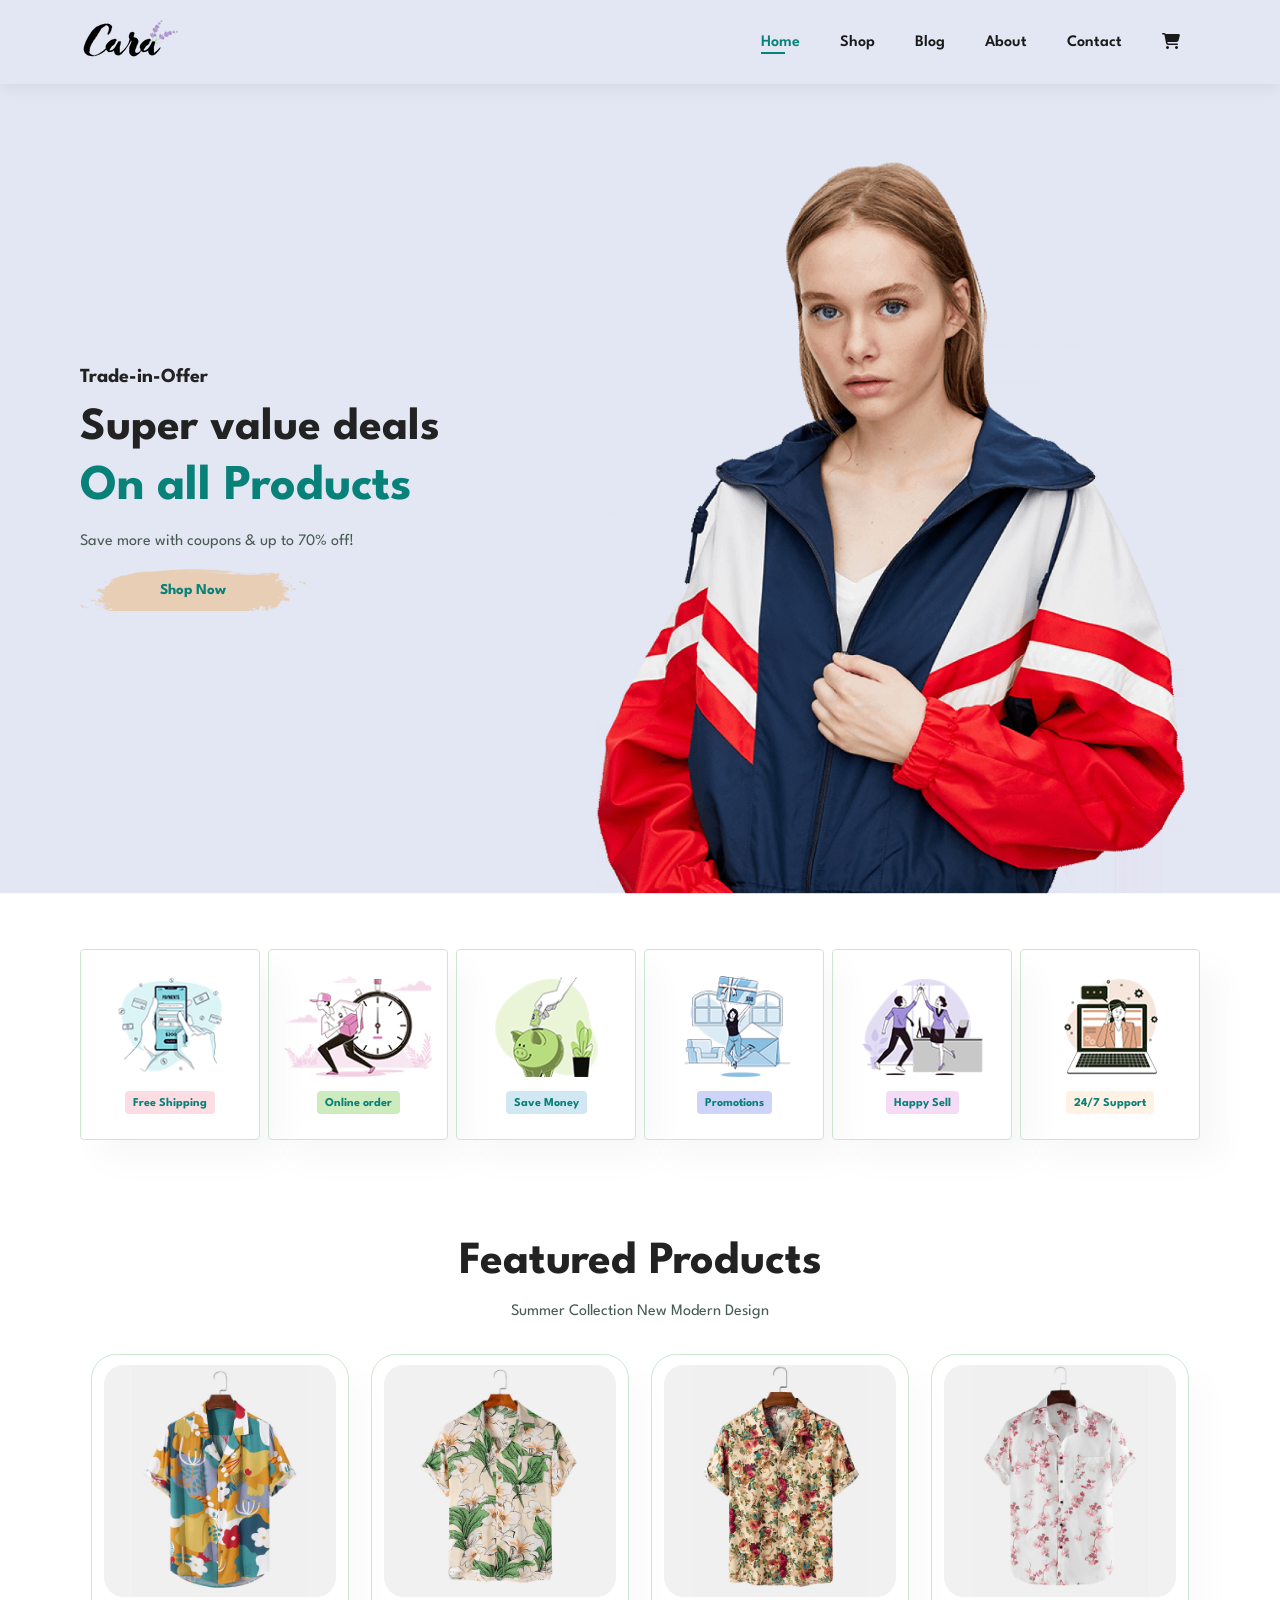
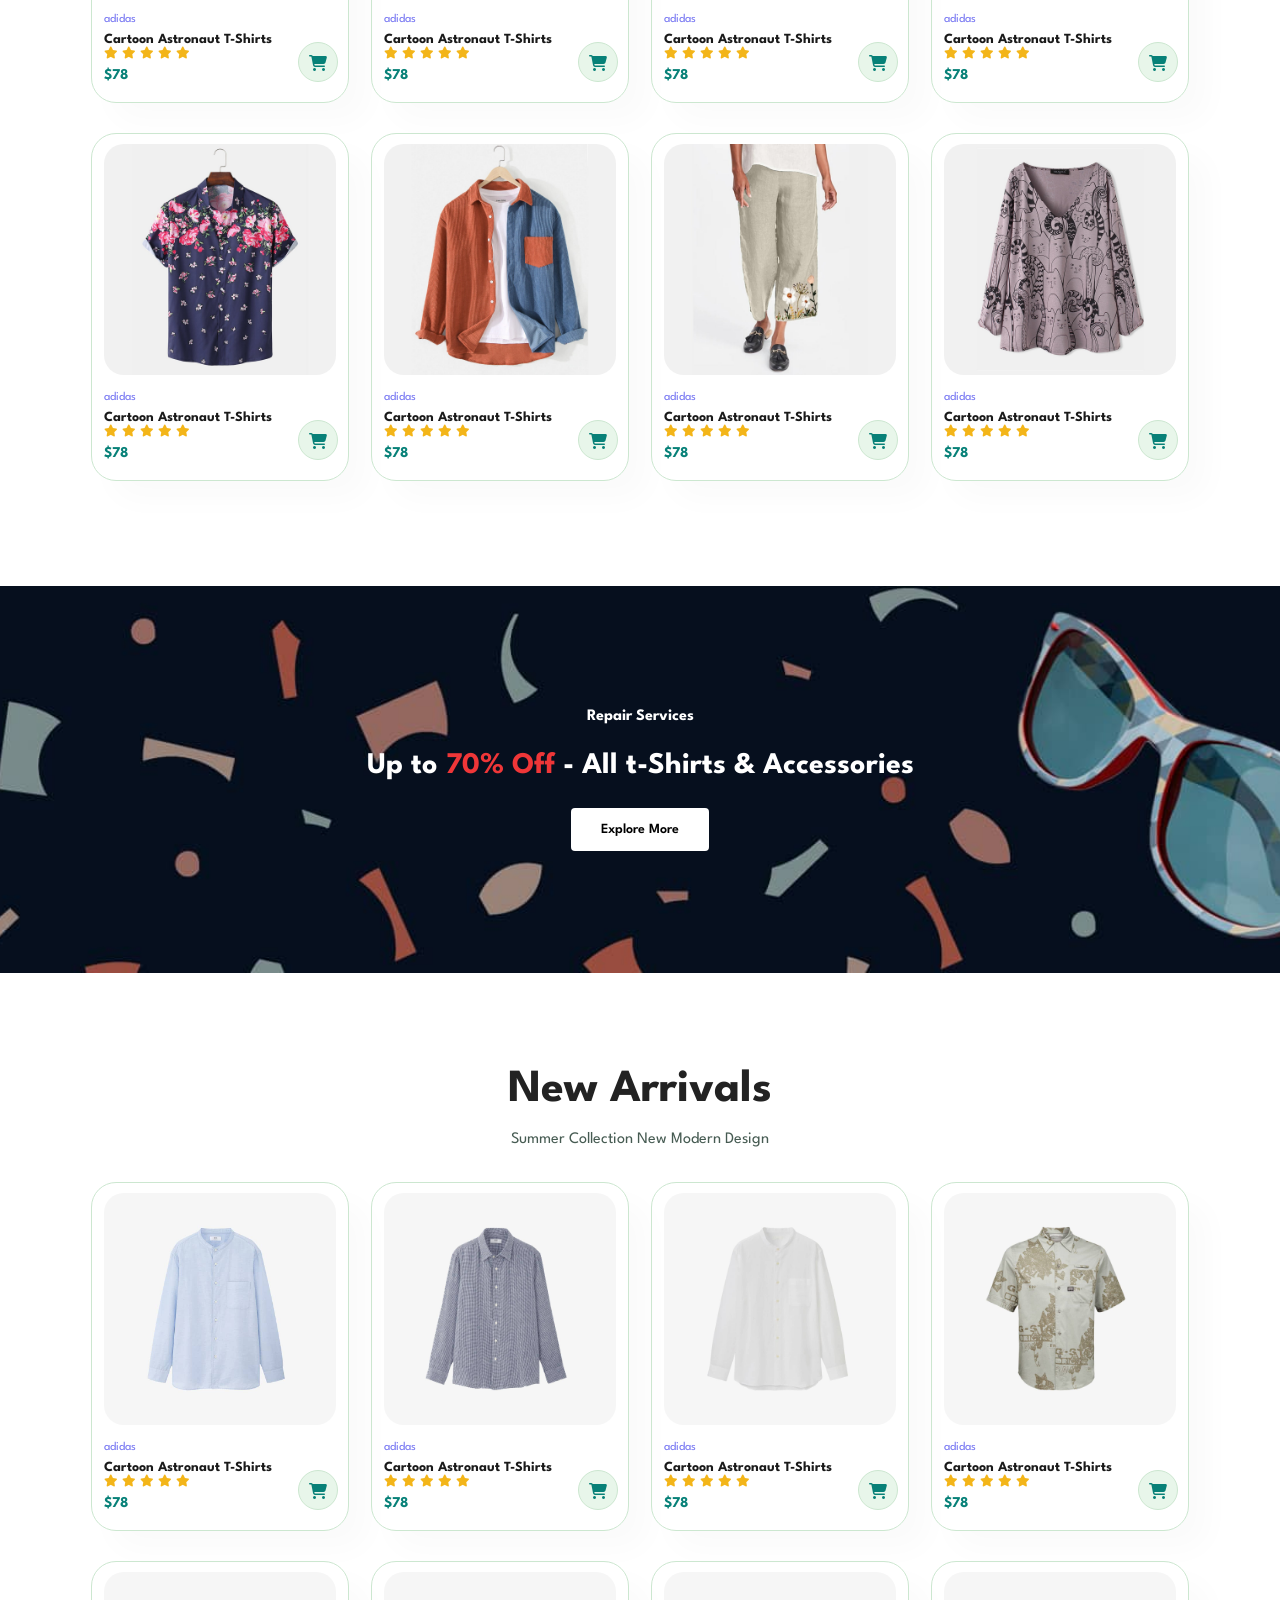
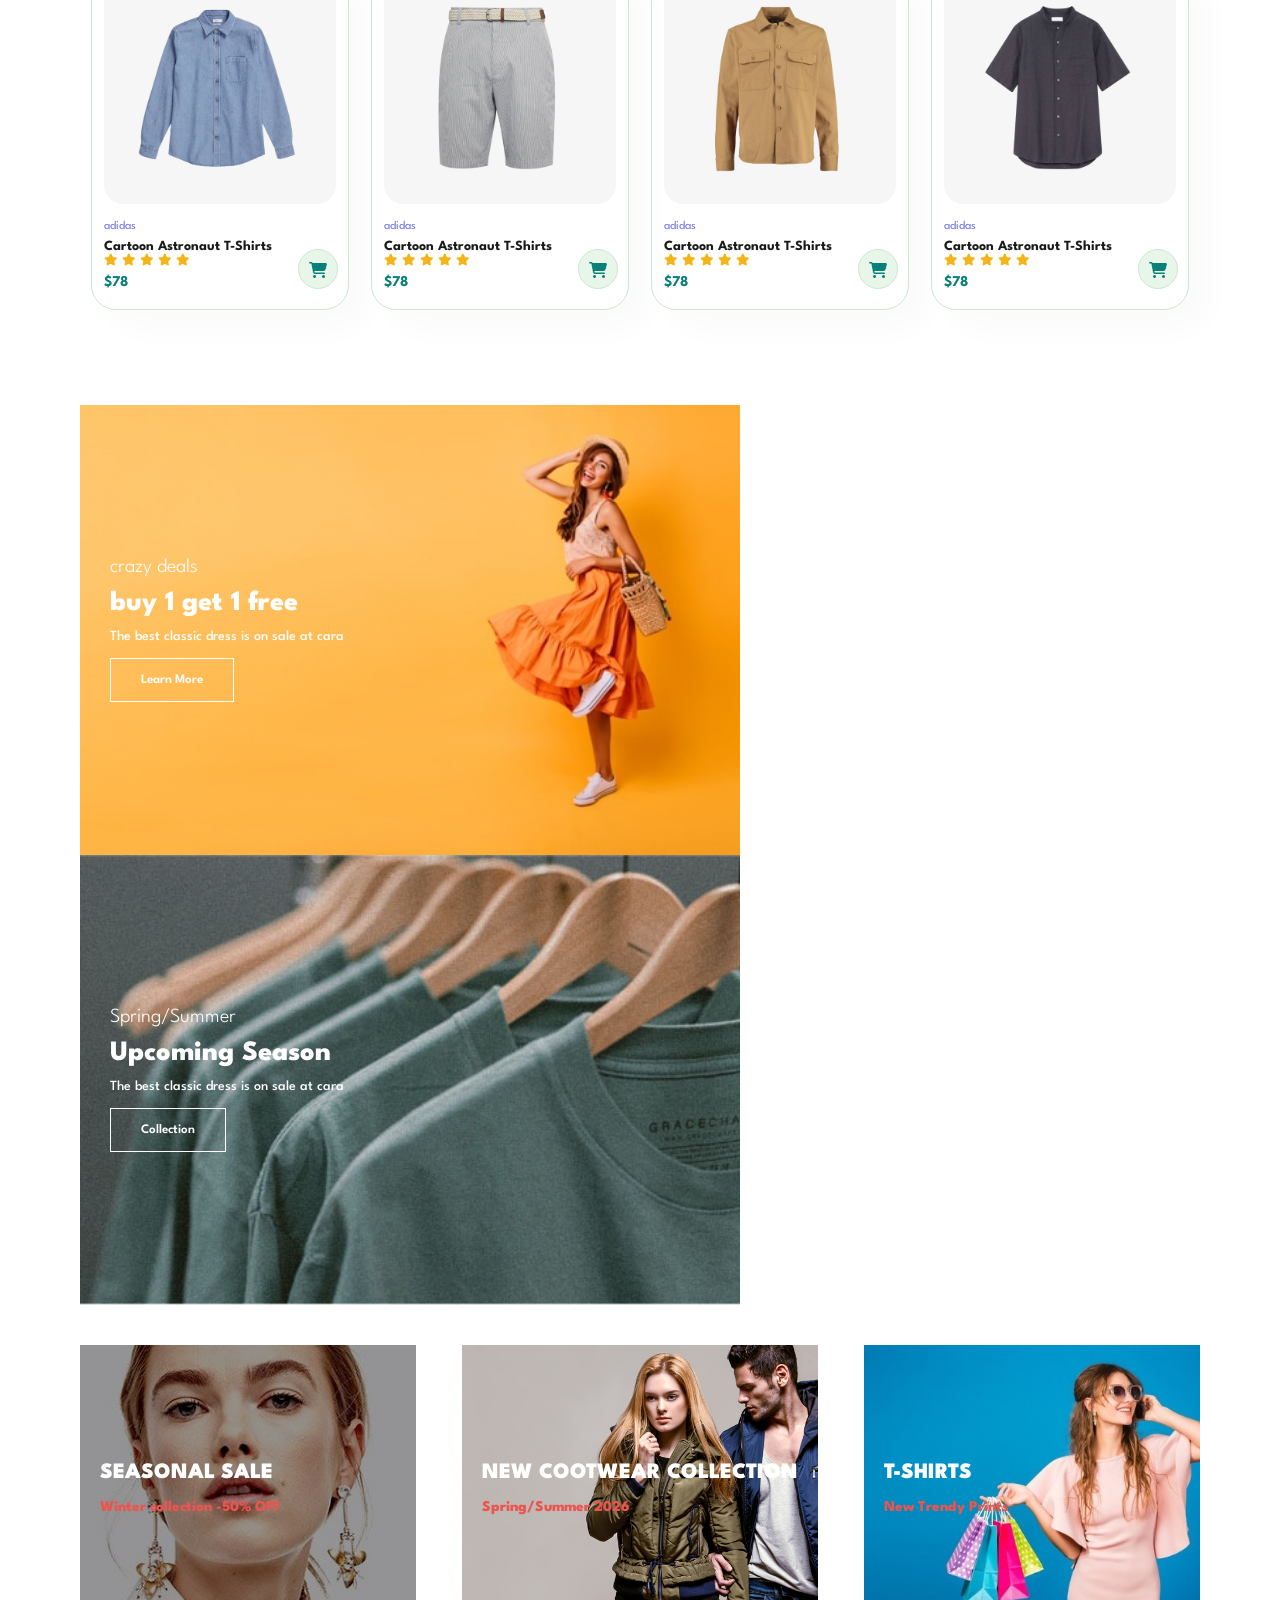
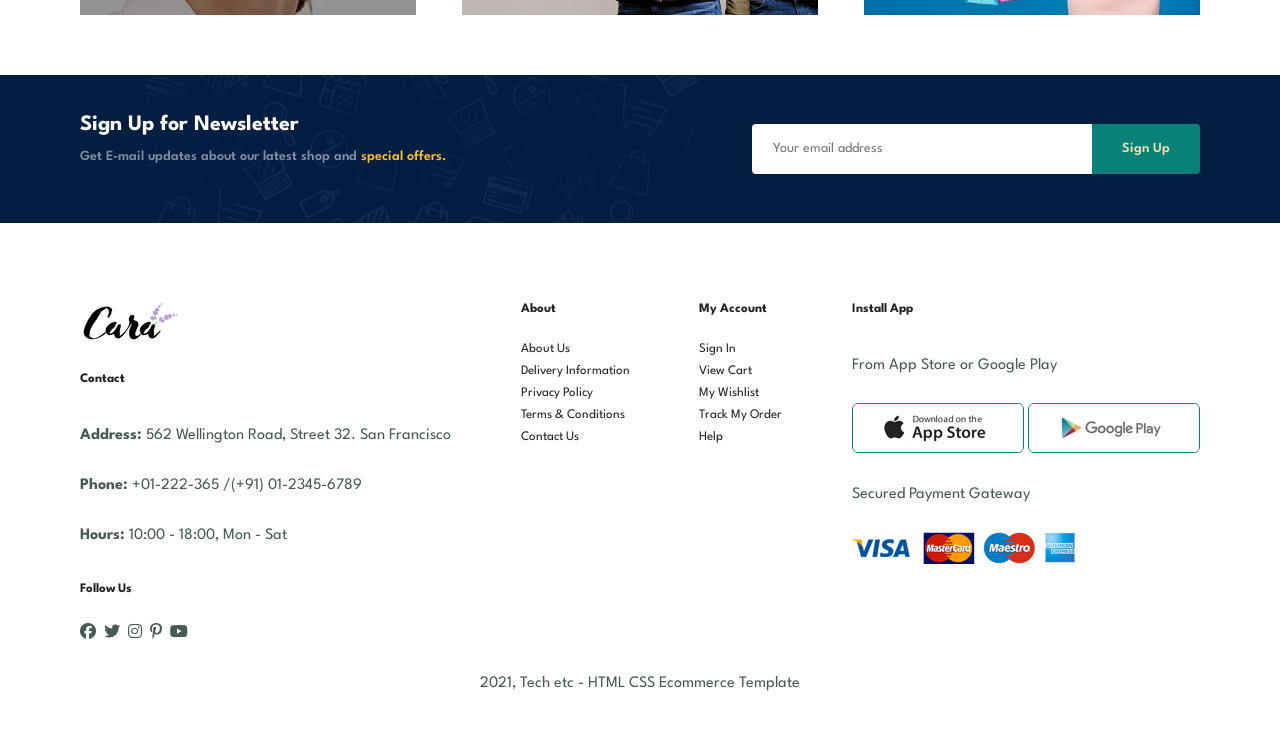
==== commit f7addfe9: "Footer Completed" ====
--- a/index.html
+++ b/index.html
@@ -496,6 +496,66 @@
     </section>
 
 
+    <footer class="section-p1">
+        <div class="col">
+            <img class="logo" src="images/logo.png" alt="">
+            <h4>Contact</h4>
+            <p><strong>Address:</strong> 562 Wellington Road, Street 32. San Francisco</p>
+            <p><strong>Phone:</strong> +01-222-365 /(+91) 01-2345-6789</p>
+            <p><strong>Hours:</strong> 10:00 - 18:00, Mon - Sat</p>
+            <div class="follow">
+                <h4>Follow Us
+
+                </h4>
+                <div class="icon">
+                    <i class="fa-brands fa-facebook"></i>
+                    <i class="fa-brands fa-twitter"></i>
+                    <i class="fa-brands fa-instagram"></i>
+                    <i class="fa-brands fa-pinterest-p"></i>
+                    <i class="fa-brands fa-youtube"></i>
+                </div>
+            </div>
+
+
+        </div>
+
+        <div class="col">
+            <h4>About</h4>
+            <a href="#">About Us</a>
+            <a href="#">Delivery Information</a>
+            <a href="#">Privacy Policy</a>
+            <a href="#">Terms & Conditions</a>
+            <a href="#">Contact Us </a>
+
+        </div>
+        <div class="col">
+            <h4>My Account </h4>
+            <a href="#">Sign In</a>
+            <a href="#">View Cart</a>
+            <a href="#">My Wishlist</a>
+            <a href="#">Track My Order</a>
+            <a href="#">Help</a>
+
+        </div>
+        <div class="col install" >
+            <h4>Install App</h4>
+            <p>From App Store or Google Play</p>
+            <div class="row">
+                <img src="images/Pay/app.jpg" alt="">
+                <img src="images/Pay/play.jpg" alt="">
+            </div>
+            <p>Secured Payment Gateway</p>
+            <img src="images/Pay/pay.png" alt="">
+
+        </div>
+
+        <div class="copywright">
+            <p>2021, Tech etc - HTML CSS Ecommerce Template</p>
+        </div>
+
+    </footer>
+
+
 
 
 
--- a/style.css
+++ b/style.css
@@ -481,7 +481,64 @@
 width: 40%;
 }
 
-
-
-
-
+footer{
+  display: flex;
+  flex-wrap: wrap;
+  justify-content: space-between;
+}
+footer .col{
+  display: flex;
+  flex-direction: column;
+  align-items: flex-start;
+  margin-bottom: 20px;
+
+}
+footer .logo{
+  margin-bottom: 30px;
+}
+
+footer h4{
+  font-size: 14px;
+  padding-bottom: 20px;
+  
+}
+footer h4{
+  font-size: 13px;
+  margin: 0 0 8px 0;
+  
+
+}
+footer a{
+  font-size: 13px;
+  text-decoration: none;
+  color: #222;
+  margin-bottom: 10px;
+}
+footer .follow{
+  margin-top: 20px;
+  
+}
+footer .follow i{
+  color: #465b52;
+  padding-right: 4px;
+  cursor: pointer;
+
+}
+footer .install .row img{
+  border: 1px solid #088178;
+  border-radius: 6px;
+
+}
+footer .install img{
+  margin: 10px 0 15px 0 ;
+}
+footer .follow i:hover,
+footer a:hover{
+  color: #088178;
+}
+
+footer .copywright{
+  width: 100%;
+  text-align: center;
+}
+
